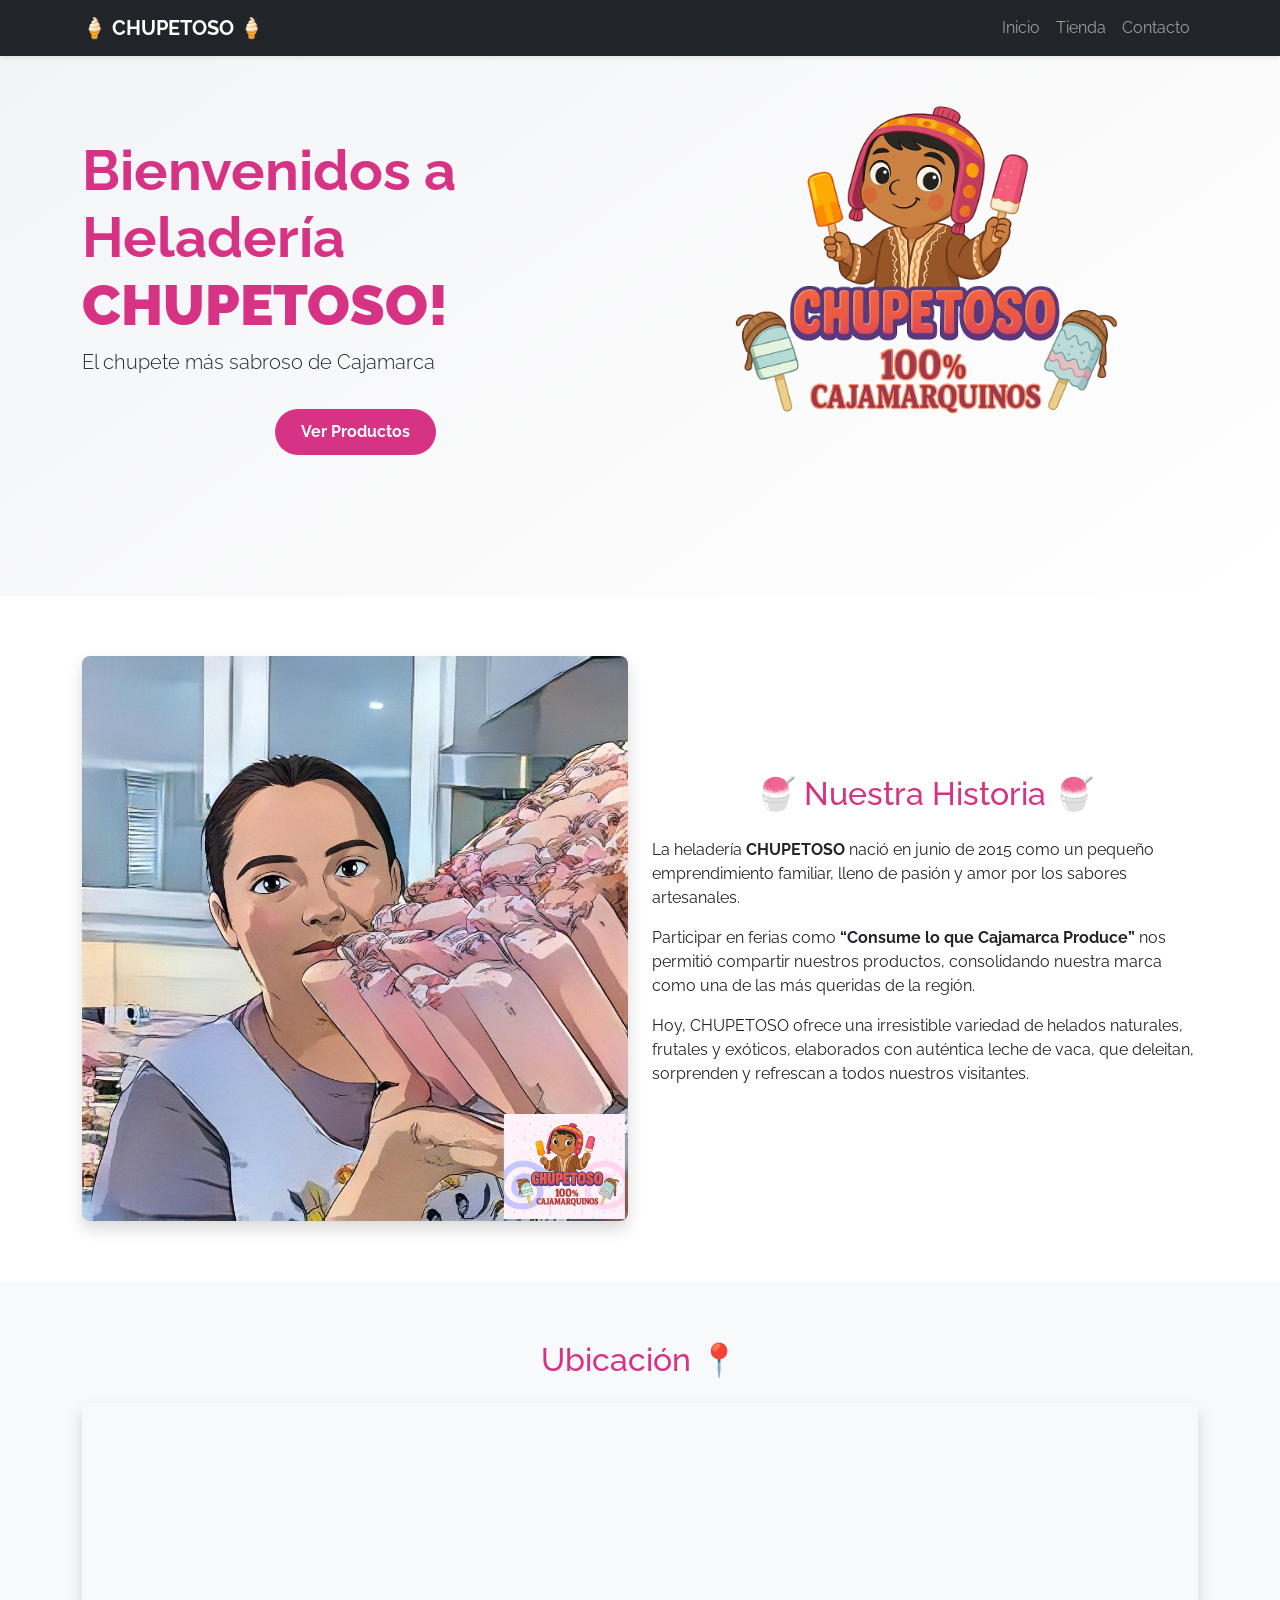
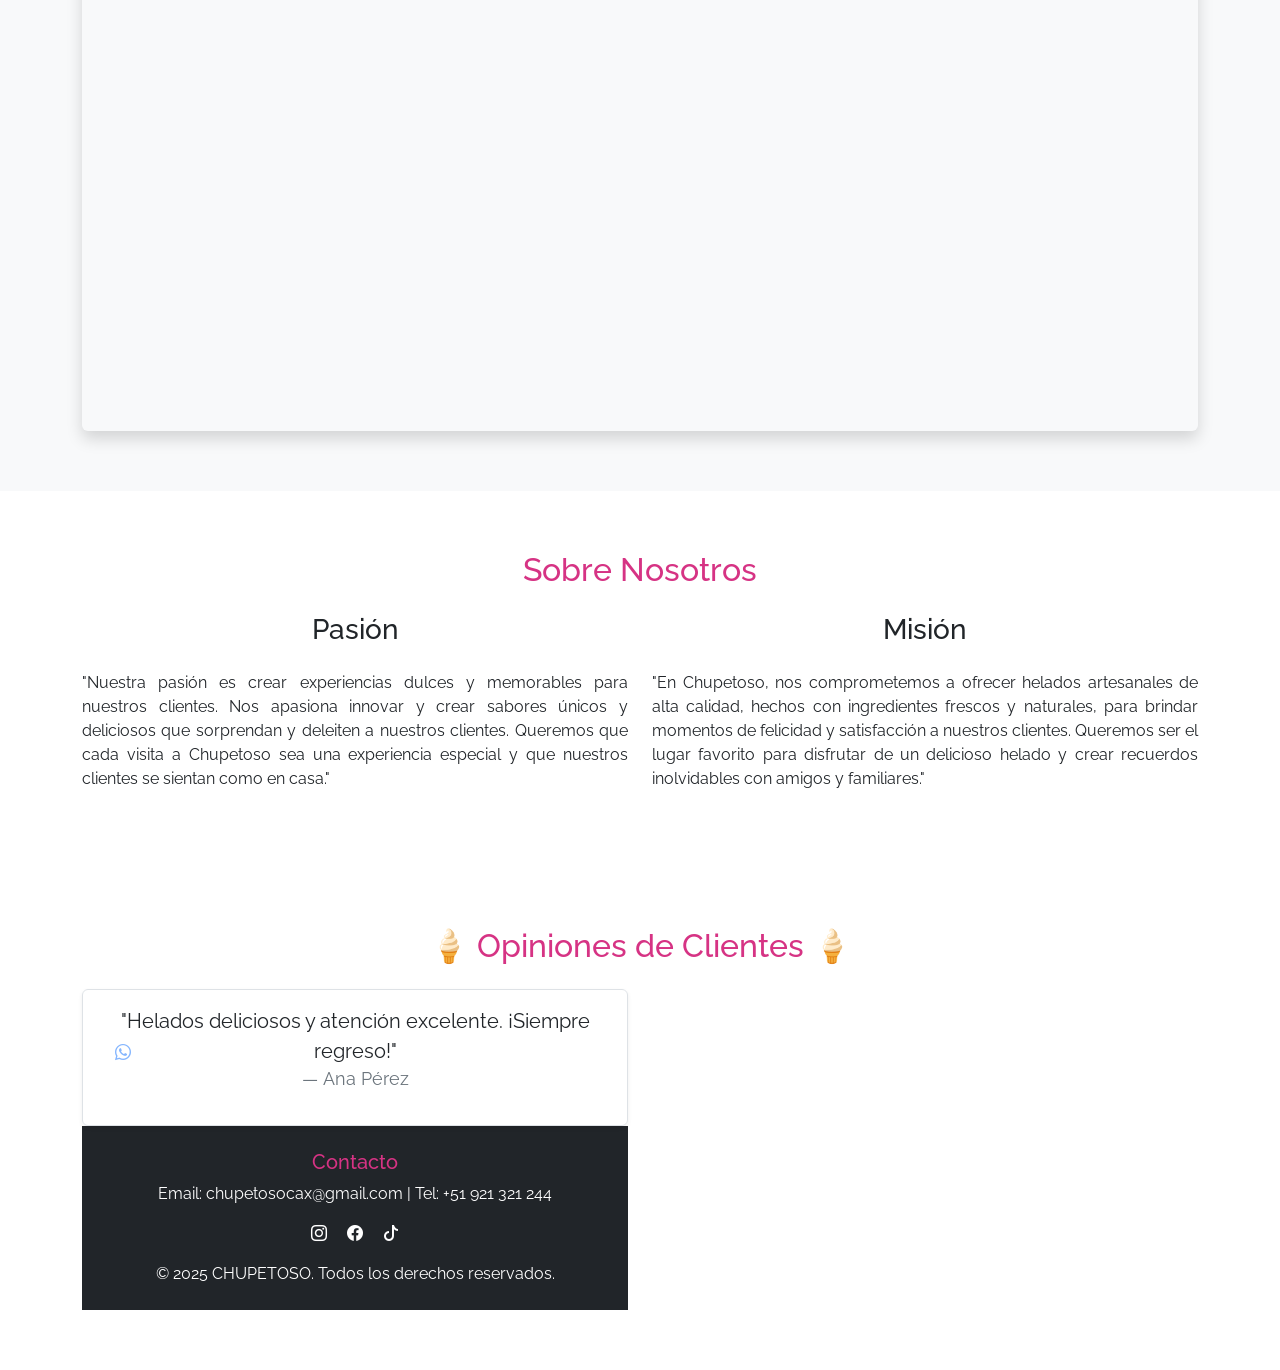
==== index.html @ 6836f51b "Update index.html" ====
<!DOCTYPE html>
<html lang="es">
<head>
  <meta charset="UTF-8" />
  <meta name="viewport" content="width=device-width, initial-scale=1" />
  
  <title>Heladería Chupetoso | Helados artesanales en Cajamarca</title>
  <meta name="description" content="Disfruta de los mejores helados artesanales de Cajamarca. Sabores únicos y naturales en Heladería Chupetoso.">

  <!-- Open Graph para compartir en redes -->
  <meta property="og:title" content="Heladería Chupetoso | Helados artesanales en Cajamarca" />
  <meta property="og:description" content="Disfruta de los mejores helados artesanales de Cajamarca. Sabores únicos y naturales en Heladería Chupetoso." />
  <meta property="og:image" content="https://heladeriachupetoso.com/img/favicon.png" />
  <meta property="og:url" content="https://heladeriachupetoso.com/" />
  <meta property="og:type" content="website" />

  <link rel="icon" href="img/favicon.png" type="image/png" />
  <!-- Fonts y estilos -->
  <link rel="preconnect" href="https://fonts.googleapis.com" />
  <link rel="preconnect" href="https://fonts.gstatic.com" crossorigin />
  <link href="https://fonts.googleapis.com/css2?family=Raleway:wght@400;700&display=swap" rel="stylesheet" />
  <link rel="stylesheet" href="https://cdn.jsdelivr.net/npm/bootstrap@5.3.3/dist/css/bootstrap.min.css" />
  <link rel="stylesheet" href="https://cdn.jsdelivr.net/npm/bootstrap-icons@1.10.5/font/bootstrap-icons.css" />
  <link rel="stylesheet" href="css/styles.css" />
  <link rel="stylesheet" href="https://unpkg.com/aos@2.3.1/dist/aos.css" />
  
  <!-- Scripts para marketing y analítica -->
  <script src="https://cdn.brevo.com/js/sdk-loader.js" async></script>
  <script>
    window.Brevo = window.Brevo || [];
    Brevo.push([
      "init",
      { client_key: "7cr09k88xyyywys79yg7jku2" }
    ]);
  </script>
  <script async src="https://www.googletagmanager.com/gtag/js?id=G-E6YY6R0VBW"></script>
  <script>
    window.dataLayer = window.dataLayer || [];
    function gtag() { dataLayer.push(arguments); }
    gtag('js', new Date());
    gtag('config', 'G-E6YY6R0VBW');
  </script>
</head>

<body>
  <!-- Navbar -->
  <nav class="navbar navbar-expand-lg navbar-dark bg-dark fixed-top shadow-sm">
    <div class="container">
      <a class="navbar-brand fw-bold" href="index.html">🍦 CHUPETOSO 🍦</a>
      <button class="navbar-toggler" data-bs-toggle="collapse" data-bs-target="#menu">
        <span class="navbar-toggler-icon"></span>
      </button>
      <div class="collapse navbar-collapse" id="menu">
        <ul class="navbar-nav ms-auto">
          <li class="nav-item"><a class="nav-link" href="index.html">Inicio</a></li>
          <li class="nav-item"><a class="nav-link" href="tienda.html">Tienda</a></li>
          <li class="nav-item"><a class="nav-link" href="contacto.html">Contacto</a></li>
        </ul>
      </div>
    </div>
  </nav>

  <!-- Hero Section -->
  <section class="hero-section text-center mt-5 pt-5" aria-label="Sección de bienvenida">
    <div class="container" data-aos="fade-up">
      <div class="row align-items-center">
        <div class="col-md-6 text-center text-md-start">
          <h1 class="display-4 fw-bold">Bienvenidos a Heladería <strong>CHUPETOSO!</strong></h1>
          <p class="lead">El chupete más sabroso de Cajamarca</p>
          <div class="d-flex justify-content-center">
            <a href="tienda.html" class="btn btn-cta mt-3">Ver Productos</a>
          </div>
        </div>
        <div class="col-md-6 text-center">
          <img src="img/favicon.png" width="400" height="400" alt="Helado Chupetoso, sabor artesanal" class="img-fluid" data-aos="zoom-in" />
        </div>
      </div>
    </div>
  </section>

  <!-- Historia -->
  <section class="bg-white" id="historia" data-aos="fade-up" aria-label="Nuestra historia">
    <div class="container">
      <div class="row align-items-center">
        <div class="col-lg-6 mb-4 mb-lg-0">
          <img src="img/Seño.png" alt="Fundadores de Heladería Chupetoso" class="img-fluid rounded-3 shadow" />
        </div>
        <div class="col-lg-6">
          <h2 class="text-center mb-4">🍧 Nuestra Historia 🍧</h2>
          <p>La heladería <strong>CHUPETOSO</strong> nació en junio de 2015 como un pequeño emprendimiento familiar, lleno de pasión y amor por los sabores artesanales.</p>
          <p>Participar en ferias como <strong>“Consume lo que Cajamarca Produce”</strong> nos permitió compartir nuestros productos, consolidando nuestra marca como una de las más queridas de la región.</p>
          <p>Hoy, CHUPETOSO ofrece una irresistible variedad de helados naturales, frutales y exóticos, elaborados con auténtica leche de vaca, que deleitan, sorprenden y refrescan a todos nuestros visitantes.</p>
        </div>
      </div>
    </div>
  </section>

  <!-- Ubicación -->
  <section id="ubicacion" class="bg-light" data-aos="fade-up" aria-label="Ubicación de la heladería">
    <div class="container">
      <h2 class="text-center mb-4">Ubicación 📍</h2>
      <div class="ratio ratio-16x9 mt-4 rounded shadow">
        <iframe
          src="https://www.google.com/maps/embed?pb=!1m18!1m12!1m3!1d3976.312140462405!2d-78.5165343!3d-7.1546186!2m3!1f0!2f0!3f0!3m2!1i1024!2i768!4f13.1!3m3!1m2!1s0x91b25afa3c15de83%3A0x6c79e97d710bada3!2sSan%20Salvador%20219%2C%20Cajamarca%2006002%2C%20Per%C3%BA!5e0!3m2!1ses-419!2spe!4v1684645000000!5m2!1ses-419!2spe"
          allowfullscreen
          loading="lazy"
          referrerpolicy="no-referrer-when-downgrade"
          title="Ubicación de CHUPETOSO"
        ></iframe>
      </div>
    </div>
  </section>

  <!-- Nosotros (Pasión y Misión) -->
  <section id="nosotros" data-aos="fade-up" aria-label="Información sobre pasión y misión de la heladería">
    <div class="container">
      <h2 class="text-center mb-4">Sobre Nosotros</h2>
      <div class="row">
        <div class="col-md-6">
          <h3 class="text-center mb-4">Pasión</h3>
          <p style="text-align: justify;">
            "Nuestra pasión es crear experiencias dulces y memorables para nuestros clientes. Nos apasiona innovar y crear sabores únicos y deliciosos que sorprendan y deleiten a nuestros clientes. Queremos que cada visita a Chupetoso sea una experiencia especial y que nuestros clientes se sientan como en casa."
          </p>
        </div>
        <div class="col-md-6">
          <h3 class="text-center mb-4">Misión</h3>
          <p style="text-align: justify;">
            "En Chupetoso, nos comprometemos a ofrecer helados artesanales de alta calidad, hechos con ingredientes frescos y naturales, para brindar momentos de felicidad y satisfacción a nuestros clientes. Queremos ser el lugar favorito para disfrutar de un delicioso helado y crear recuerdos inolvidables con amigos y familiares."
          </p>
        </div>
      </div>
    </div>
  </section>

  <!-- Opiniones -->
  <section id="opiniones" data-aos="fade-up" aria-label="Opiniones de clientes">
    <div class="container">
      <h2 class="text-center mb-4">🍦 Opiniones de Clientes 🍦</h2>
      <div class="row align-items-center">
        <div class="col-md-6 mb-4 mb-md-0">
          <div id="carouselOpiniones" class="carousel slide h-100" data-bs-ride="carousel">
            <div
              class="carousel-inner text-center p-3 border rounded shadow-sm h-100 d-flex flex-column justify-content-center"
            >
              <div class="carousel-item active">
                <blockquote class="blockquote">
                  <p>"Helados deliciosos y atención excelente. ¡Siempre regreso!"</p>
                  <footer class="blockquote-footer">Ana Pérez</footer>
                </blockquote>
              </div>
              <div class="carousel-item">
                <blockquote class="blockquote">
                  <p>"Me encanta probar sus nuevos sabores en cada feria."</p>
                  <footer class="blockquote-footer">Luis G.</footer>
                </blockquote>
              </div>
            </div>
            <button class="carousel-control-prev" type="button" data-bs-target="#carouselOpiniones" data-bs-slide="prev">
              <span class="carousel-control-prev-icon" aria-hidden="true

<!-- WhatsApp Floating Icon -->
<div class="whatsapp-float">
  <a href="https://wa.me/51921321244" target="_blank" aria-label="WhatsApp">
    <i class="bi bi-whatsapp"></i>
  </a>
</div>

<!-- Footer -->
<footer class="bg-dark text-white text-center py-4" id="contacto">
  <h5>Contacto</h5>
  <p>Email: chupetosocax@gmail.com | Tel: +51 921 321 244</p>
  <div class="social-icons">
    <a href="https://www.instagram.com/chupetoso_cax/" class="text-white me-3"><i class="bi bi-instagram"></i></a>
    <a href="https://www.facebook.com/profile.php?id=100054227361162" class="text-white me-3"><i class="bi bi-facebook"></i></a>
    <a href="https://www.tiktok.com/@chupetoso_cax" class="text-white"><i class="bi bi-tiktok"></i></a>
  </div>
  <p class="mt-3 mb-0">&copy; 2025 CHUPETOSO. Todos los derechos reservados.</p>
</footer>

 <!-- Scripts --> 
<script 
src="https://cdn.jsdelivr.net/npm/bootstrap@5.3.3/dist/js/bootstrap.bundle.min.js"></script> 
<script src="https://unpkg.com/aos@2.3.1/dist/aos.js"></script> 
<script> 
  AOS.init({ 
    duration: 1000, 
    once: true 
  }); 
</script> 
<script src="script.js"></script>
</body>
</html>
---- css/styles.css ----
body {
      font-family: 'Raleway', sans-serif;
      scroll-behavior: smooth;
    }
    h1, h2, h5 {
      color: #d63384;
    }
    .hero-section {
      background: linear-gradient(145deg, #f3f4f6, #ffffff);
      padding: 100px 0;
    }
    .btn-cta {
      background-color: #d63384;
      color: white;
      border-radius: 25px;
      padding: 10px 25px;
      font-weight: bold;
    }
    .btn-cta:hover {
      background-color: #b52a6c;
      color: #fff;
    }
    .divider {
      height: 4px;
      background: #d63384;
      width: 80px;
      margin: 20px auto;
      border-radius: 2px;
    }
    .carousel-inner img {
      transition: transform 0.5s ease-in-out;
    }
    .carousel-inner img:hover {
      transform: scale(1.05);
    }
    section {
      padding-top: 60px;
      padding-bottom: 60px;
    }
    .whatsapp-float {
      position: fixed;
      bottom: 20px;
      right: 20px;
      z-index: 1000;
    }
    .whatsapp-float a {
      display: flex;
      align-items: center;
      justify-content: center;
      width: 60px;
      height: 60px;
      background-color: #25d366;
      color: #fff;
      border-radius: 50%;
      font-size: 28px;
      box-shadow: 0 4px 6px rgba(0, 0, 0, 0.2);
      transition: transform 0.3s ease-in-out;
    }
    .whatsapp-float a:hover {
      transform: scale(1.1);
      text-decoration: none;
      color: #fff;
    }
#mensaje-exito,
#mensaje-error {
  opacity: 0;
  transition: opacity 0.5s ease-in-out;
}

#mensaje-exito.visible,
#mensaje-error.visible {
  opacity: 1;
}
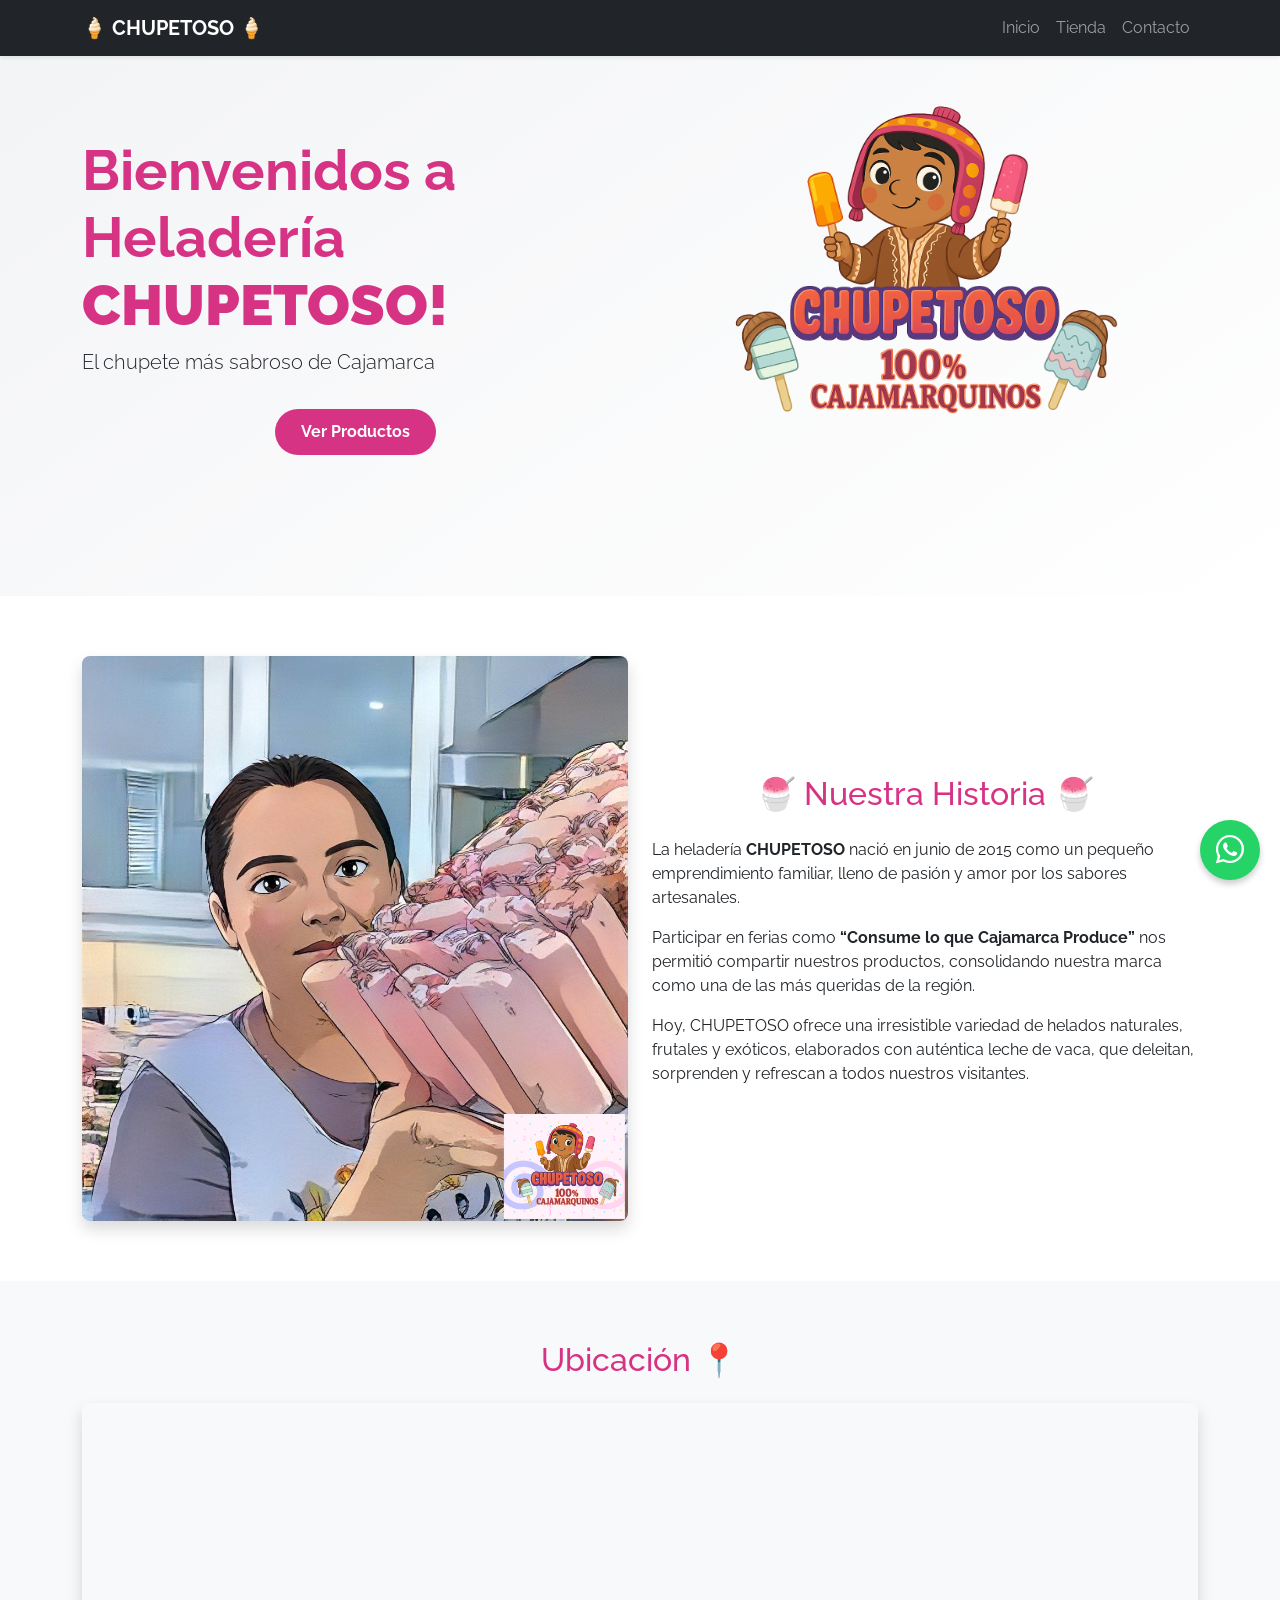
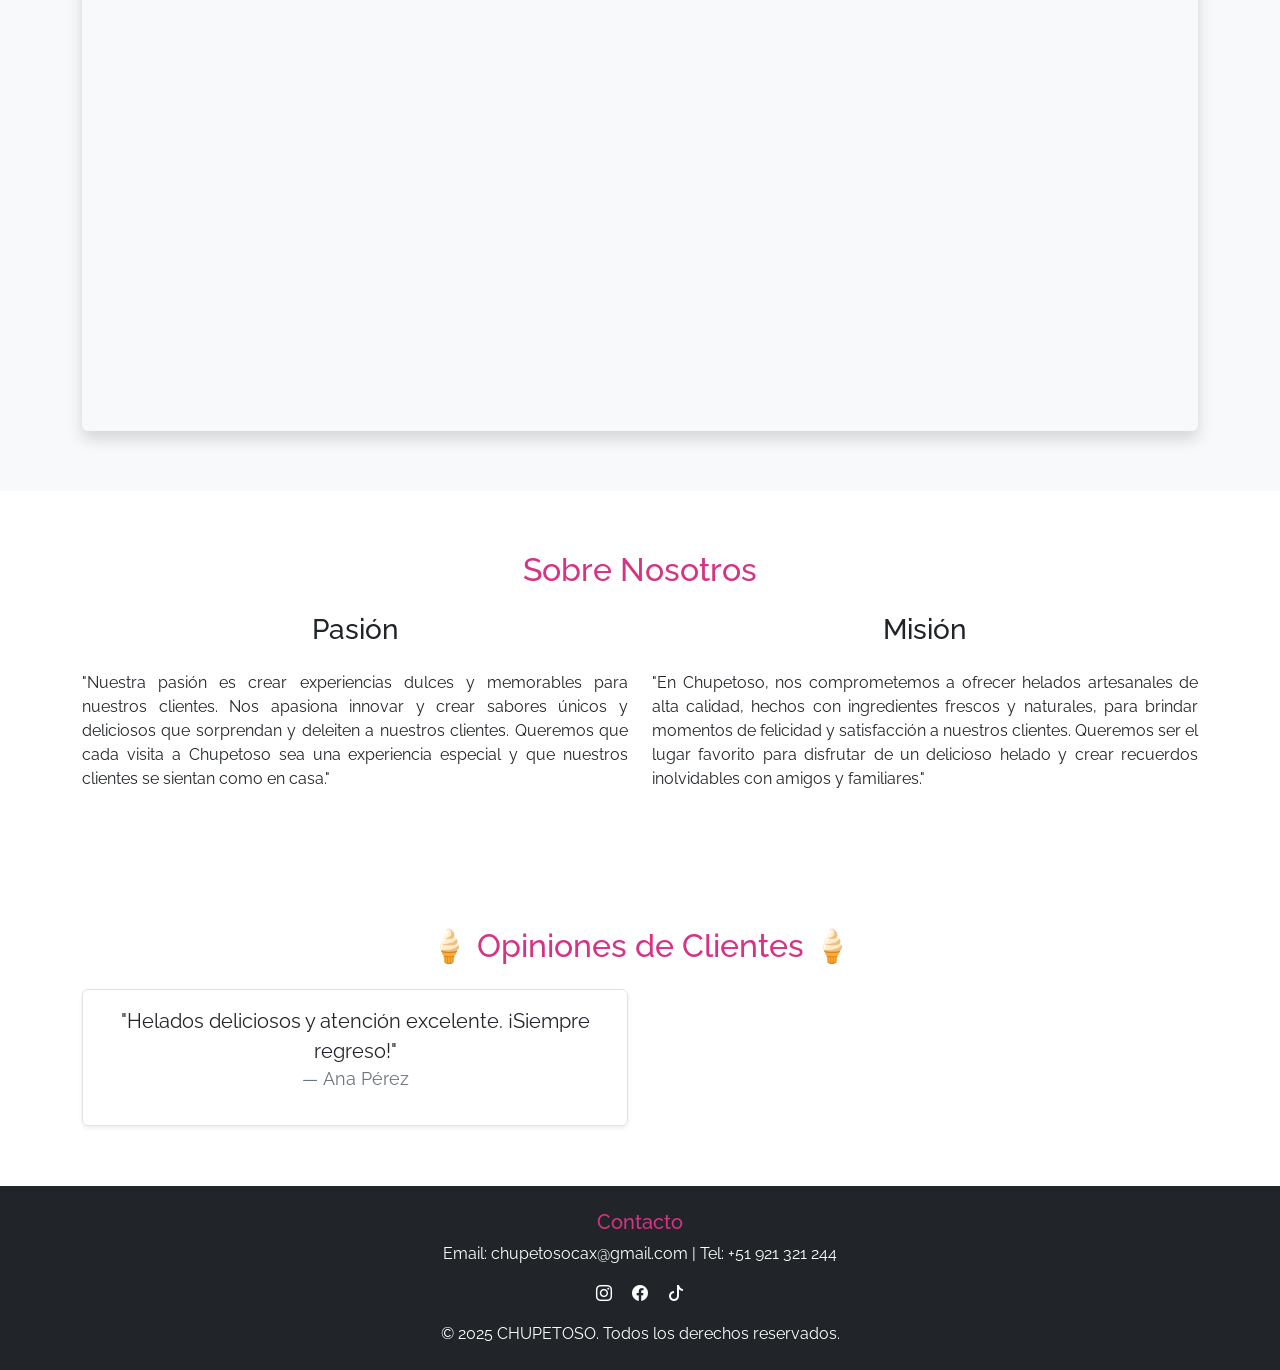
==== commit d32f5dc9: "Update index.html" ====
--- a/index.html
+++ b/index.html
@@ -139,9 +139,7 @@
       <div class="row align-items-center">
         <div class="col-md-6 mb-4 mb-md-0">
           <div id="carouselOpiniones" class="carousel slide h-100" data-bs-ride="carousel">
-            <div
-              class="carousel-inner text-center p-3 border rounded shadow-sm h-100 d-flex flex-column justify-content-center"
-            >
+            <div class="carousel-inner text-center p-3 border rounded shadow-sm h-100 d-flex flex-column justify-content-center">
               <div class="carousel-item active">
                 <blockquote class="blockquote">
                   <p>"Helados deliciosos y atención excelente. ¡Siempre regreso!"</p>
@@ -156,37 +154,47 @@
               </div>
             </div>
             <button class="carousel-control-prev" type="button" data-bs-target="#carouselOpiniones" data-bs-slide="prev">
-              <span class="carousel-control-prev-icon" aria-hidden="true
-
-<!-- WhatsApp Floating Icon -->
-<div class="whatsapp-float">
-  <a href="https://wa.me/51921321244" target="_blank" aria-label="WhatsApp">
-    <i class="bi bi-whatsapp"></i>
-  </a>
-</div>
-
-<!-- Footer -->
-<footer class="bg-dark text-white text-center py-4" id="contacto">
-  <h5>Contacto</h5>
-  <p>Email: chupetosocax@gmail.com | Tel: +51 921 321 244</p>
-  <div class="social-icons">
-    <a href="https://www.instagram.com/chupetoso_cax/" class="text-white me-3"><i class="bi bi-instagram"></i></a>
-    <a href="https://www.facebook.com/profile.php?id=100054227361162" class="text-white me-3"><i class="bi bi-facebook"></i></a>
-    <a href="https://www.tiktok.com/@chupetoso_cax" class="text-white"><i class="bi bi-tiktok"></i></a>
+              <span class="carousel-control-prev-icon" aria-hidden="true"></span>
+              <span class="visually-hidden">Anterior</span>
+            </button>
+            <button class="carousel-control-next" type="button" data-bs-target="#carouselOpiniones" data-bs-slide="next">
+              <span class="carousel-control-next-icon" aria-hidden="true"></span>
+              <span class="visually-hidden">Siguiente</span>
+            </button>
+          </div>
+        </div>
+      </div>
+    </div>
+  </section>
+
+  <!-- WhatsApp Floating Icon -->
+  <div class="whatsapp-float">
+    <a href="https://wa.me/51921321244" target="_blank" aria-label="WhatsApp">
+      <i class="bi bi-whatsapp"></i>
+    </a>
   </div>
-  <p class="mt-3 mb-0">&copy; 2025 CHUPETOSO. Todos los derechos reservados.</p>
-</footer>
-
- <!-- Scripts --> 
-<script 
-src="https://cdn.jsdelivr.net/npm/bootstrap@5.3.3/dist/js/bootstrap.bundle.min.js"></script> 
-<script src="https://unpkg.com/aos@2.3.1/dist/aos.js"></script> 
-<script> 
-  AOS.init({ 
-    duration: 1000, 
-    once: true 
-  }); 
-</script> 
-<script src="script.js"></script>
+
+  <!-- Footer -->
+  <footer class="bg-dark text-white text-center py-4" id="contacto">
+    <h5>Contacto</h5>
+    <p>Email: chupetosocax@gmail.com | Tel: +51 921 321 244</p>
+    <div class="social-icons">
+      <a href="https://www.instagram.com/chupetoso_cax/" class="text-white me-3"><i class="bi bi-instagram"></i></a>
+      <a href="https://www.facebook.com/profile.php?id=100054227361162" class="text-white me-3"><i class="bi bi-facebook"></i></a>
+      <a href="https://www.tiktok.com/@chupetoso_cax" class="text-white"><i class="bi bi-tiktok"></i></a>
+    </div>
+    <p class="mt-3 mb-0">&copy; 2025 CHUPETOSO. Todos los derechos reservados.</p>
+  </footer>
+
+  <!-- Scripts -->
+  <script src="https://cdn.jsdelivr.net/npm/bootstrap@5.3.3/dist/js/bootstrap.bundle.min.js"></script>
+  <script src="https://unpkg.com/aos@2.3.1/dist/aos.js"></script>
+  <script>
+    AOS.init({
+      duration: 1000,
+      once: true
+    });
+  </script>
+  <script src="script.js"></script>
 </body>
 </html>
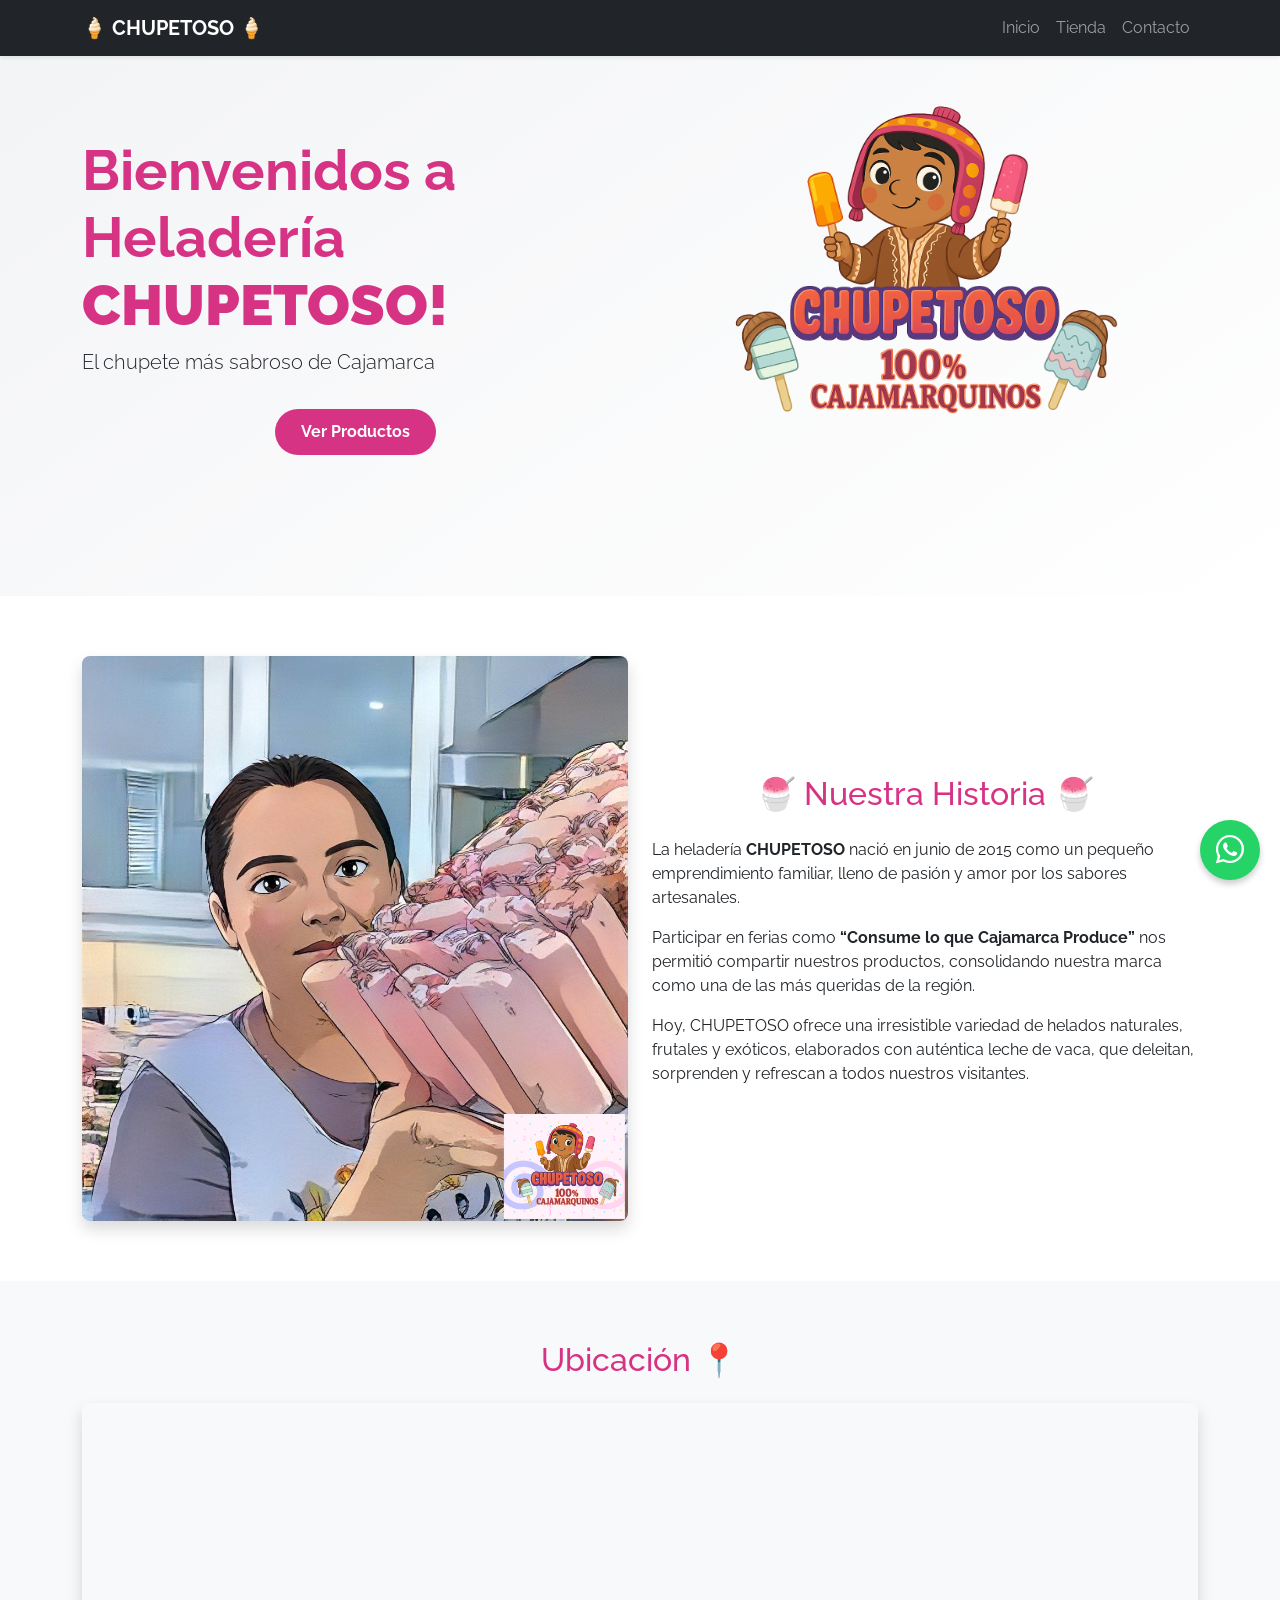
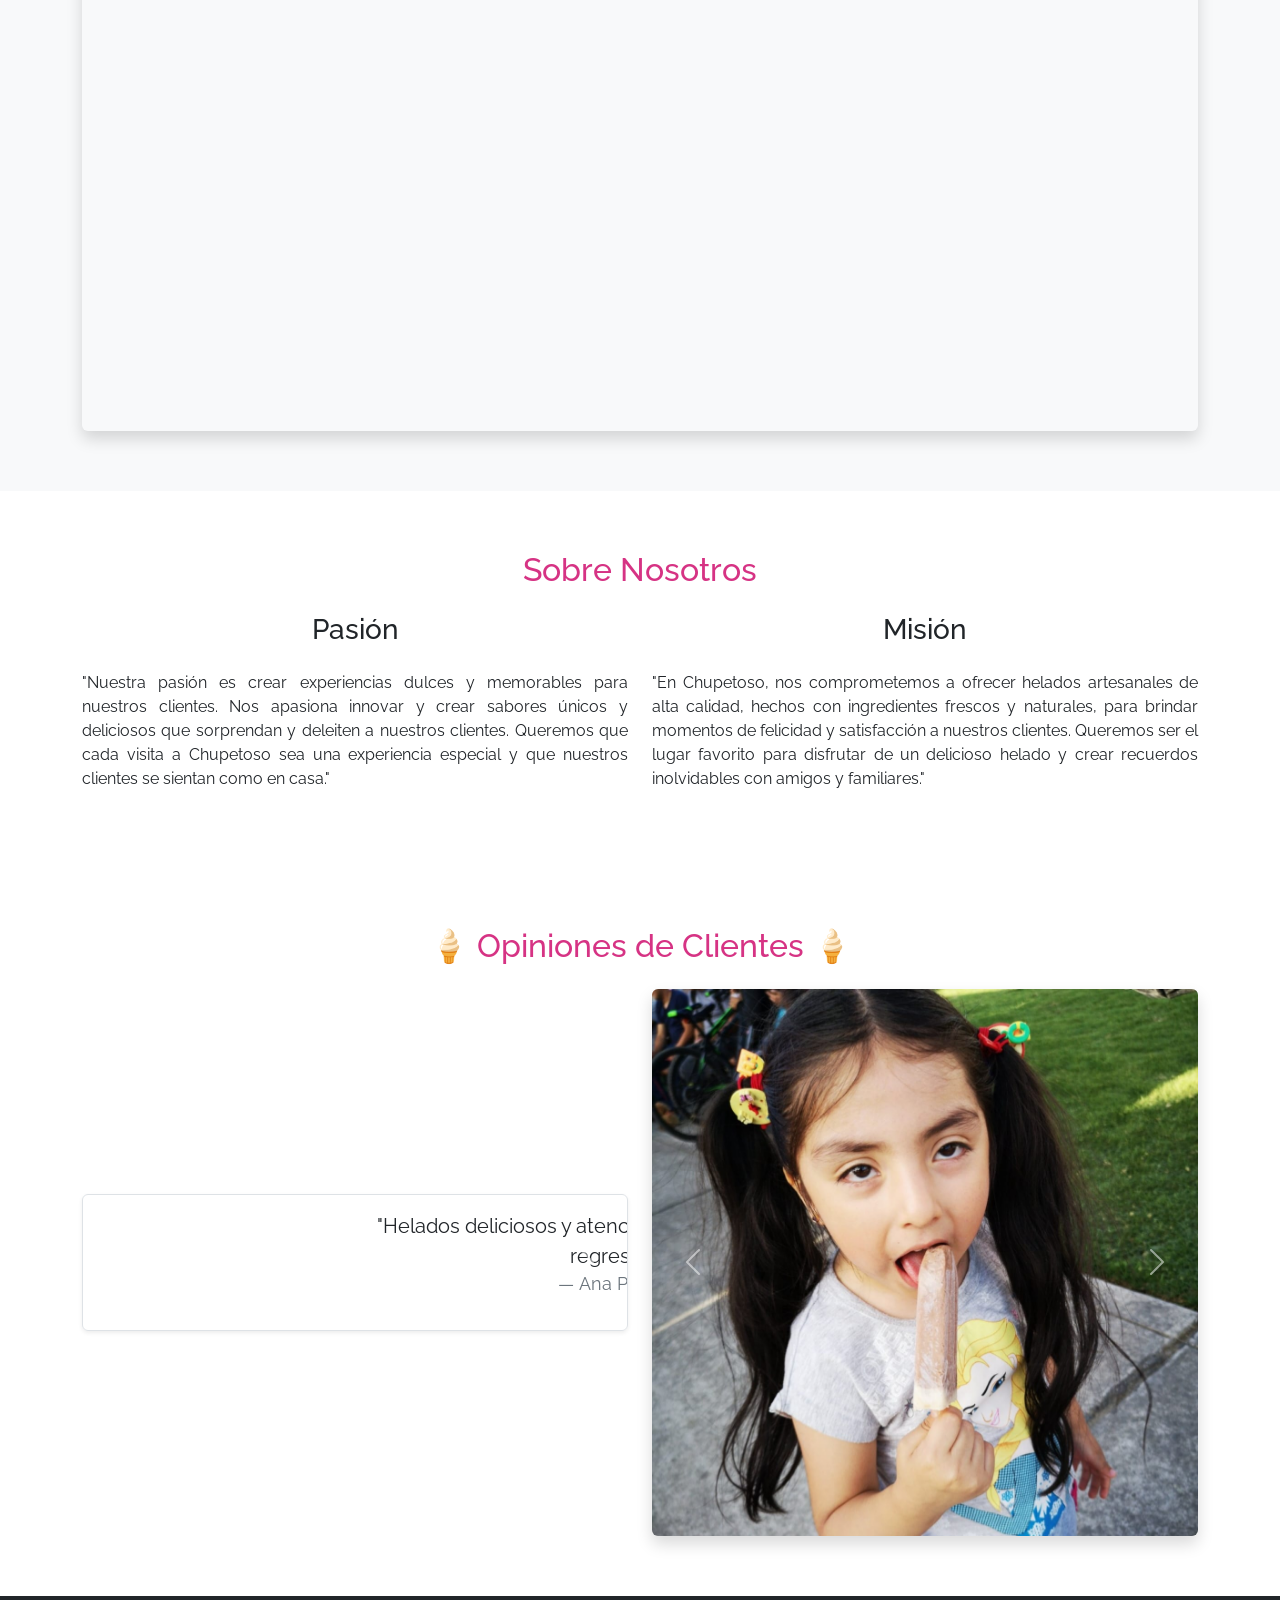
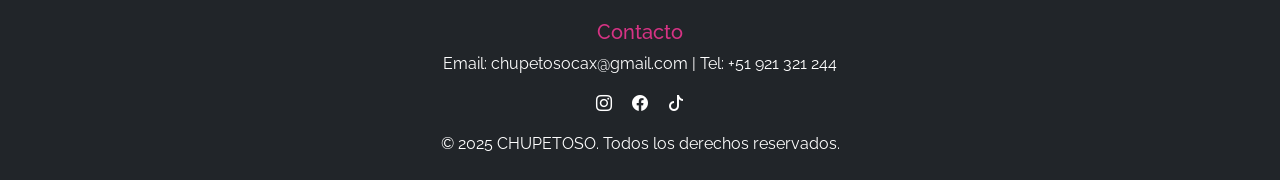
==== commit 5efd9421: "Update index.html" ====
--- a/index.html
+++ b/index.html
@@ -136,34 +136,62 @@
   <section id="opiniones" data-aos="fade-up" aria-label="Opiniones de clientes">
     <div class="container">
       <h2 class="text-center mb-4">🍦 Opiniones de Clientes 🍦</h2>
-      <div class="row align-items-center">
-        <div class="col-md-6 mb-4 mb-md-0">
-          <div id="carouselOpiniones" class="carousel slide h-100" data-bs-ride="carousel">
-            <div class="carousel-inner text-center p-3 border rounded shadow-sm h-100 d-flex flex-column justify-content-center">
-              <div class="carousel-item active">
-                <blockquote class="blockquote">
-                  <p>"Helados deliciosos y atención excelente. ¡Siempre regreso!"</p>
-                  <footer class="blockquote-footer">Ana Pérez</footer>
-                </blockquote>
-              </div>
-              <div class="carousel-item">
-                <blockquote class="blockquote">
-                  <p>"Me encanta probar sus nuevos sabores en cada feria."</p>
-                  <footer class="blockquote-footer">Luis G.</footer>
-                </blockquote>
-              </div>
-            </div>
-            <button class="carousel-control-prev" type="button" data-bs-target="#carouselOpiniones" data-bs-slide="prev">
-              <span class="carousel-control-prev-icon" aria-hidden="true"></span>
-              <span class="visually-hidden">Anterior</span>
-            </button>
-            <button class="carousel-control-next" type="button" data-bs-target="#carouselOpiniones" data-bs-slide="next">
-              <span class="carousel-control-next-icon" aria-hidden="true"></span>
-              <span class="visually-hidden">Siguiente</span>
-            </button>
-          </div>
-        </div>
-      </div>
+        <div class="row align-items-center"> 
+      <div class="col-md-6 mb-4 mb-md-0"> 
+        <div id="carouselOpiniones" class="carousel slide h-100" data-bs-ride="carousel"> 
+          <div class="carousel-inner text-center p-3 border rounded shadow-sm h-100 d-flex flex
+column justify-content-center"> 
+            <div class="carousel-item active"> 
+              <blockquote class="blockquote"> 
+                <p>"Helados deliciosos y atención excelente. ¡Siempre regreso!"</p> 
+                <footer class="blockquote-footer">Ana Pérez</footer> 
+              </blockquote> 
+            </div> 
+            <div class="carousel-item"> 
+              <blockquote class="blockquote"> 
+                <p>"Me encanta probar sus nuevos sabores en cada feria."</p> 
+                <footer class="blockquote-footer">Luis G.</footer> 
+              </blockquote> 
+            </div> 
+          </div> 
+          <button class="carousel-control-prev" type="button" data-bs
+target="#carouselOpiniones" data-bs-slide="prev"> 
+            <span class="carousel-control-prev-icon" aria-hidden="true"></span> 
+          </button> 
+          <button class="carousel-control-next" type="button" data-bs
+target="#carouselOpiniones" data-bs-slide="next"> 
+            <span class="carousel-control-next-icon" aria-hidden="true"></span> 
+          </button> 
+        </div> 
+      </div> 
+      <div class="col-md-6"> 
+        <div id="carouselImagenes" class="carousel slide rounded overflow-hidden shadow" data
+bs-ride="carousel"> 
+          <div class="carousel-inner"> 
+            <div class="carousel-item active"> 
+              <img src="img/Cliente1.jpeg" class="d-block w-100" alt="Cliente 1"> 
+            </div> 
+            <div class="carousel-item"> 
+              <img src="img/Cliente2.jpeg" class="d-block w-100" alt="Cliente 2"> 
+            </div> 
+            <div class="carousel-item"> 
+              <img src="img/Cliente3.jpeg" class="d-block w-100" alt="Cliente 3"> 
+            </div> 
+            <div class="carousel-item"> 
+              <img src="img/Cliente4.jpeg" class="d-block w-100" alt="Cliente 4"> 
+            </div> 
+          </div> 
+          <button class="carousel-control-prev" type="button" data-bs
+target="#carouselImagenes" data-bs-slide="prev"> 
+            <span class="carousel-control-prev-icon" aria-hidden="true"></span> 
+          </button> 
+          <button class="carousel-control-next" type="button" data-bs
+target="#carouselImagenes" data-bs-slide="next"> 
+            <span class="carousel-control-next-icon" aria-hidden="true"></span> 
+          </button> 
+        </div> 
+      </div> 
+    </div>
     </div>
   </section>
 
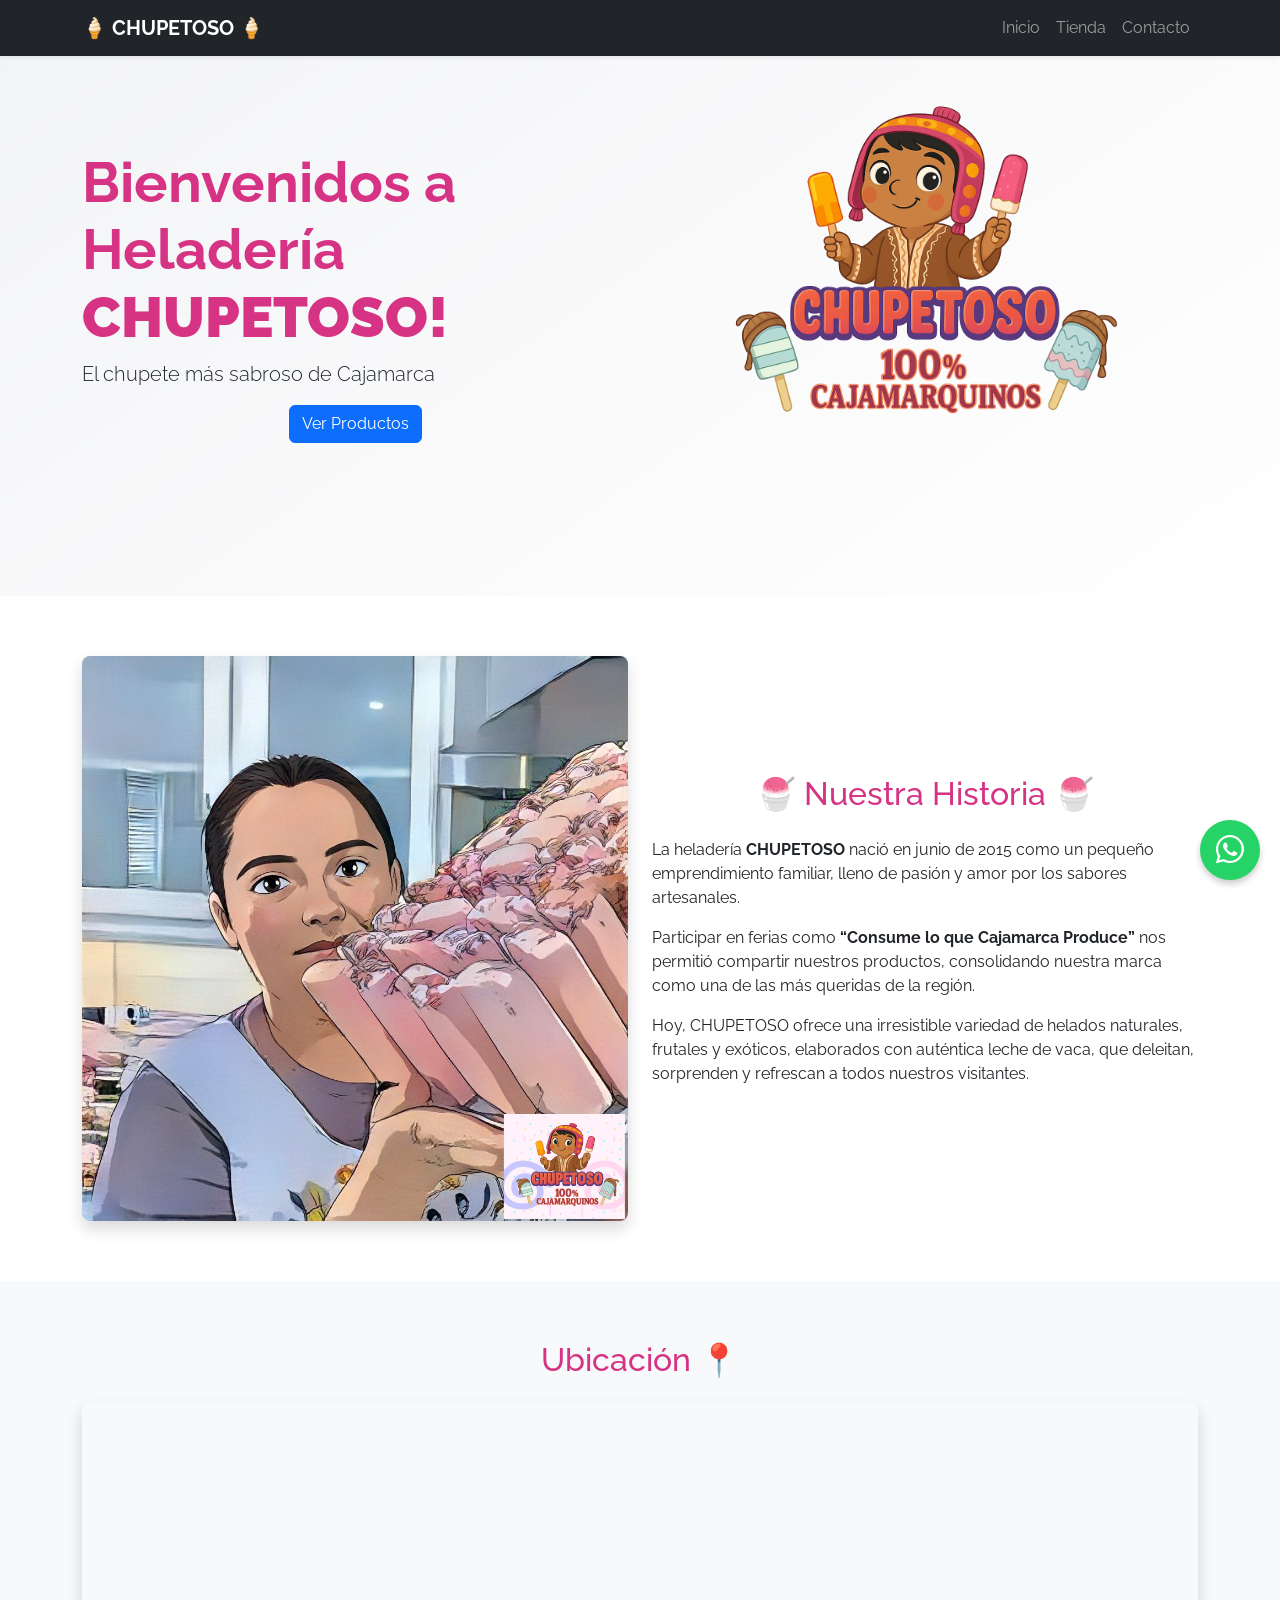
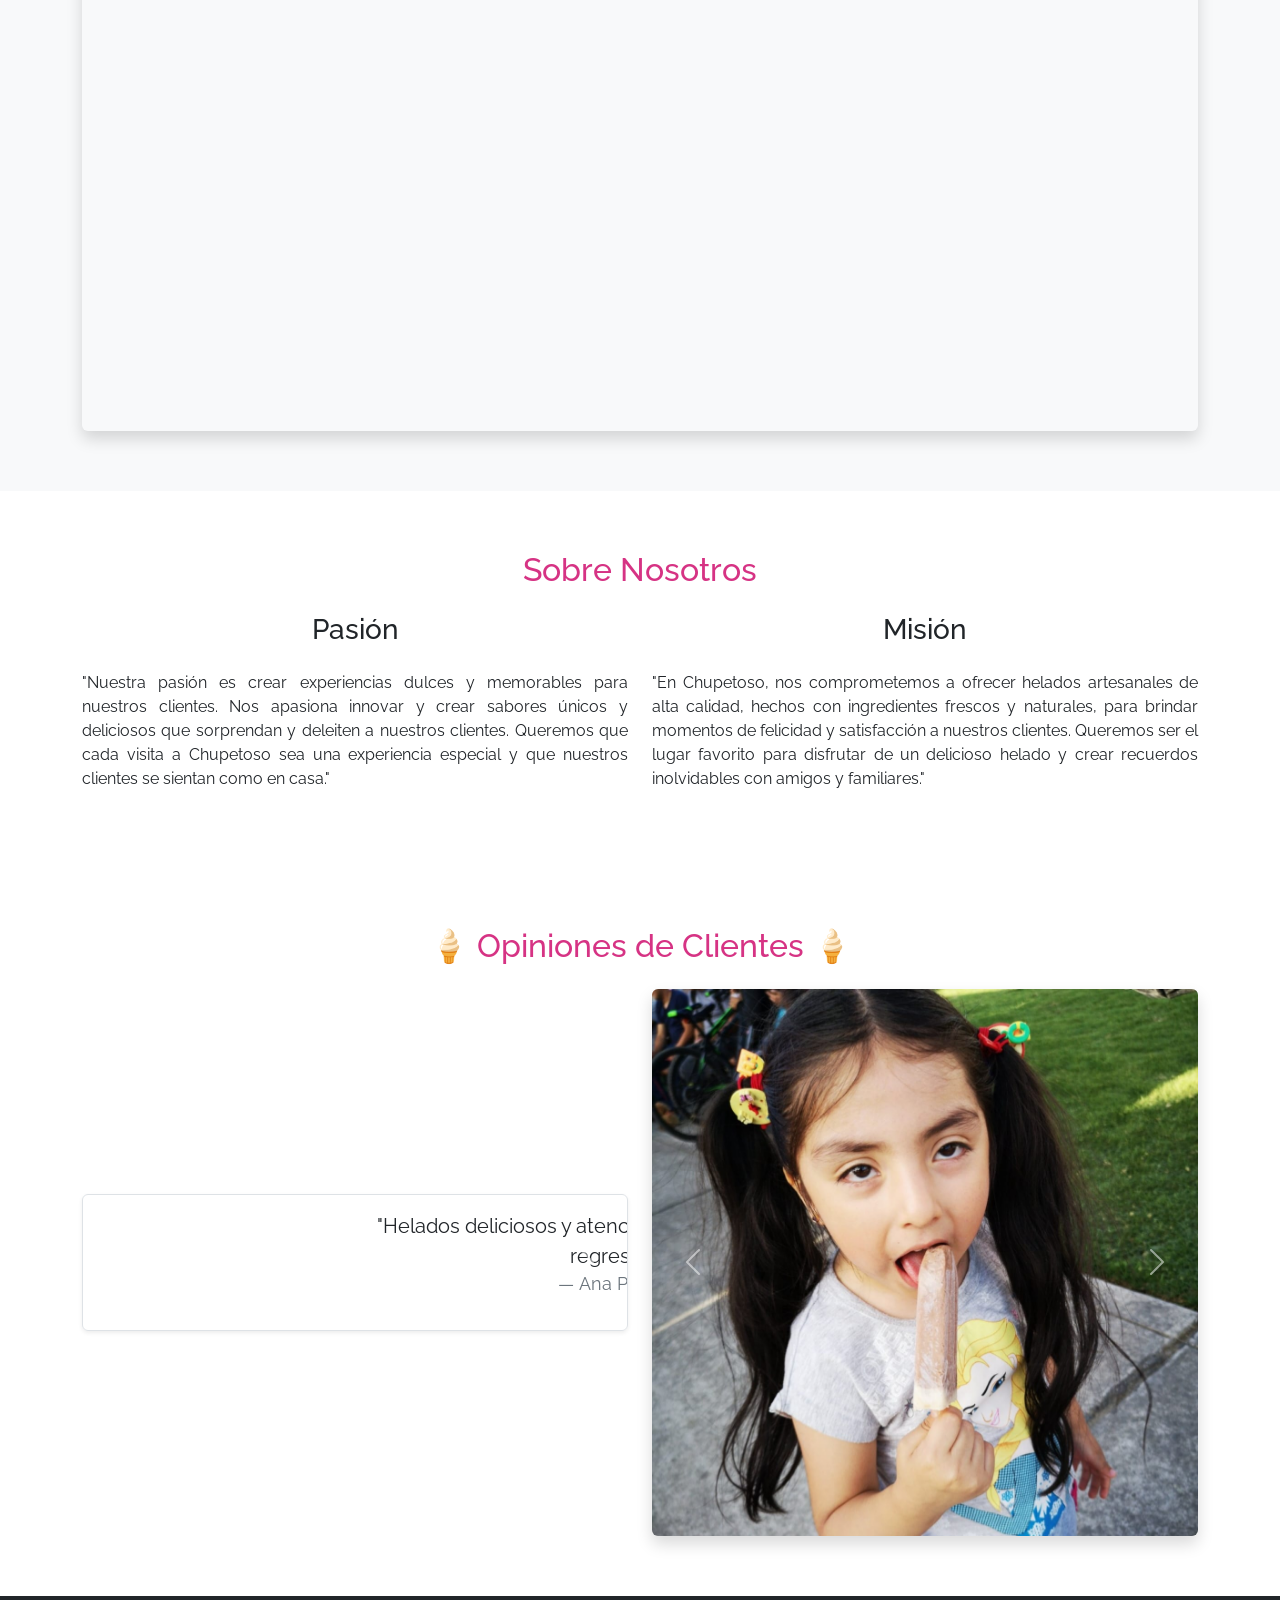
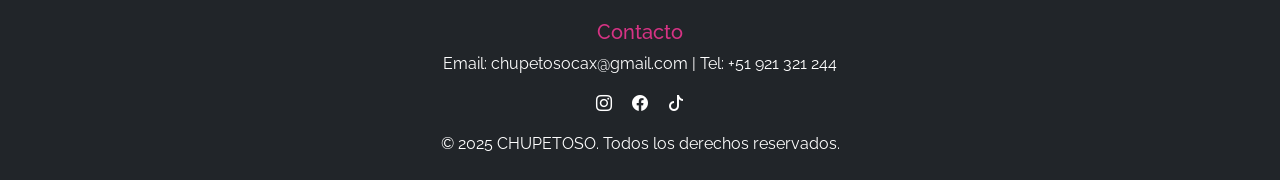
==== commit 4845b498: "Update index.html" ====
--- a/index.html
+++ b/index.html
@@ -15,7 +15,6 @@
   <meta property="og:type" content="website" />
 
   <link rel="icon" href="img/favicon.png" type="image/png" />
-  <!-- Fonts y estilos -->
   <link rel="preconnect" href="https://fonts.googleapis.com" />
   <link rel="preconnect" href="https://fonts.gstatic.com" crossorigin />
   <link href="https://fonts.googleapis.com/css2?family=Raleway:wght@400;700&display=swap" rel="stylesheet" />
@@ -24,7 +23,7 @@
   <link rel="stylesheet" href="css/styles.css" />
   <link rel="stylesheet" href="https://unpkg.com/aos@2.3.1/dist/aos.css" />
   
-  <!-- Scripts para marketing y analítica -->
+  <!-- Brevo -->
   <script src="https://cdn.brevo.com/js/sdk-loader.js" async></script>
   <script>
     window.Brevo = window.Brevo || [];
@@ -43,7 +42,7 @@
 </head>
 
 <body>
-  <!-- Navbar -->
+  <!-- Menu -->
   <nav class="navbar navbar-expand-lg navbar-dark bg-dark fixed-top shadow-sm">
     <div class="container">
       <a class="navbar-brand fw-bold" href="index.html">🍦 CHUPETOSO 🍦</a>
@@ -60,7 +59,7 @@
     </div>
   </nav>
 
-  <!-- Hero Section -->
+  <!-- Bienvenida -->
   <section class="hero-section text-center mt-5 pt-5" aria-label="Sección de bienvenida">
     <div class="container" data-aos="fade-up">
       <div class="row align-items-center">
@@ -68,7 +67,7 @@
           <h1 class="display-4 fw-bold">Bienvenidos a Heladería <strong>CHUPETOSO!</strong></h1>
           <p class="lead">El chupete más sabroso de Cajamarca</p>
           <div class="d-flex justify-content-center">
-            <a href="tienda.html" class="btn btn-cta mt-3">Ver Productos</a>
+            <a href="tienda.html" class="btn btn-primary">Ver Productos</a>
           </div>
         </div>
         <div class="col-md-6 text-center">
@@ -111,7 +110,7 @@
     </div>
   </section>
 
-  <!-- Nosotros (Pasión y Misión) -->
+  <!-- Nosotros -->
   <section id="nosotros" data-aos="fade-up" aria-label="Información sobre pasión y misión de la heladería">
     <div class="container">
       <h2 class="text-center mb-4">Sobre Nosotros</h2>
@@ -143,14 +142,20 @@
 column justify-content-center"> 
             <div class="carousel-item active"> 
               <blockquote class="blockquote"> 
-                <p>"Helados deliciosos y atención excelente. ¡Siempre regreso!"</p> 
+                <p class="text-center">"Helados deliciosos y atención excelente. ¡Siempre regreso!"</p> 
                 <footer class="blockquote-footer">Ana Pérez</footer> 
               </blockquote> 
             </div> 
             <div class="carousel-item"> 
               <blockquote class="blockquote"> 
-                <p>"Me encanta probar sus nuevos sabores en cada feria."</p> 
+                <p class="text-center">"Me encanta probar sus nuevos sabores en cada feria."</p> 
                 <footer class="blockquote-footer">Luis G.</footer> 
+              </blockquote> 
+            </div> 
+            <div class="carousel-item"> 
+              <blockquote class="blockquote"> 
+                <p class="text-center">"Cada sabor es una sorpresa, me llena de alegría"</p> 
+                <footer class="blockquote-footer">María Z.</footer> 
               </blockquote> 
             </div> 
           </div> 
@@ -195,7 +200,7 @@
     </div>
   </section>
 
-  <!-- WhatsApp Floating Icon -->
+  <!-- WhatsApp -->
   <div class="whatsapp-float">
     <a href="https://wa.me/51921321244" target="_blank" aria-label="WhatsApp">
       <i class="bi bi-whatsapp"></i>
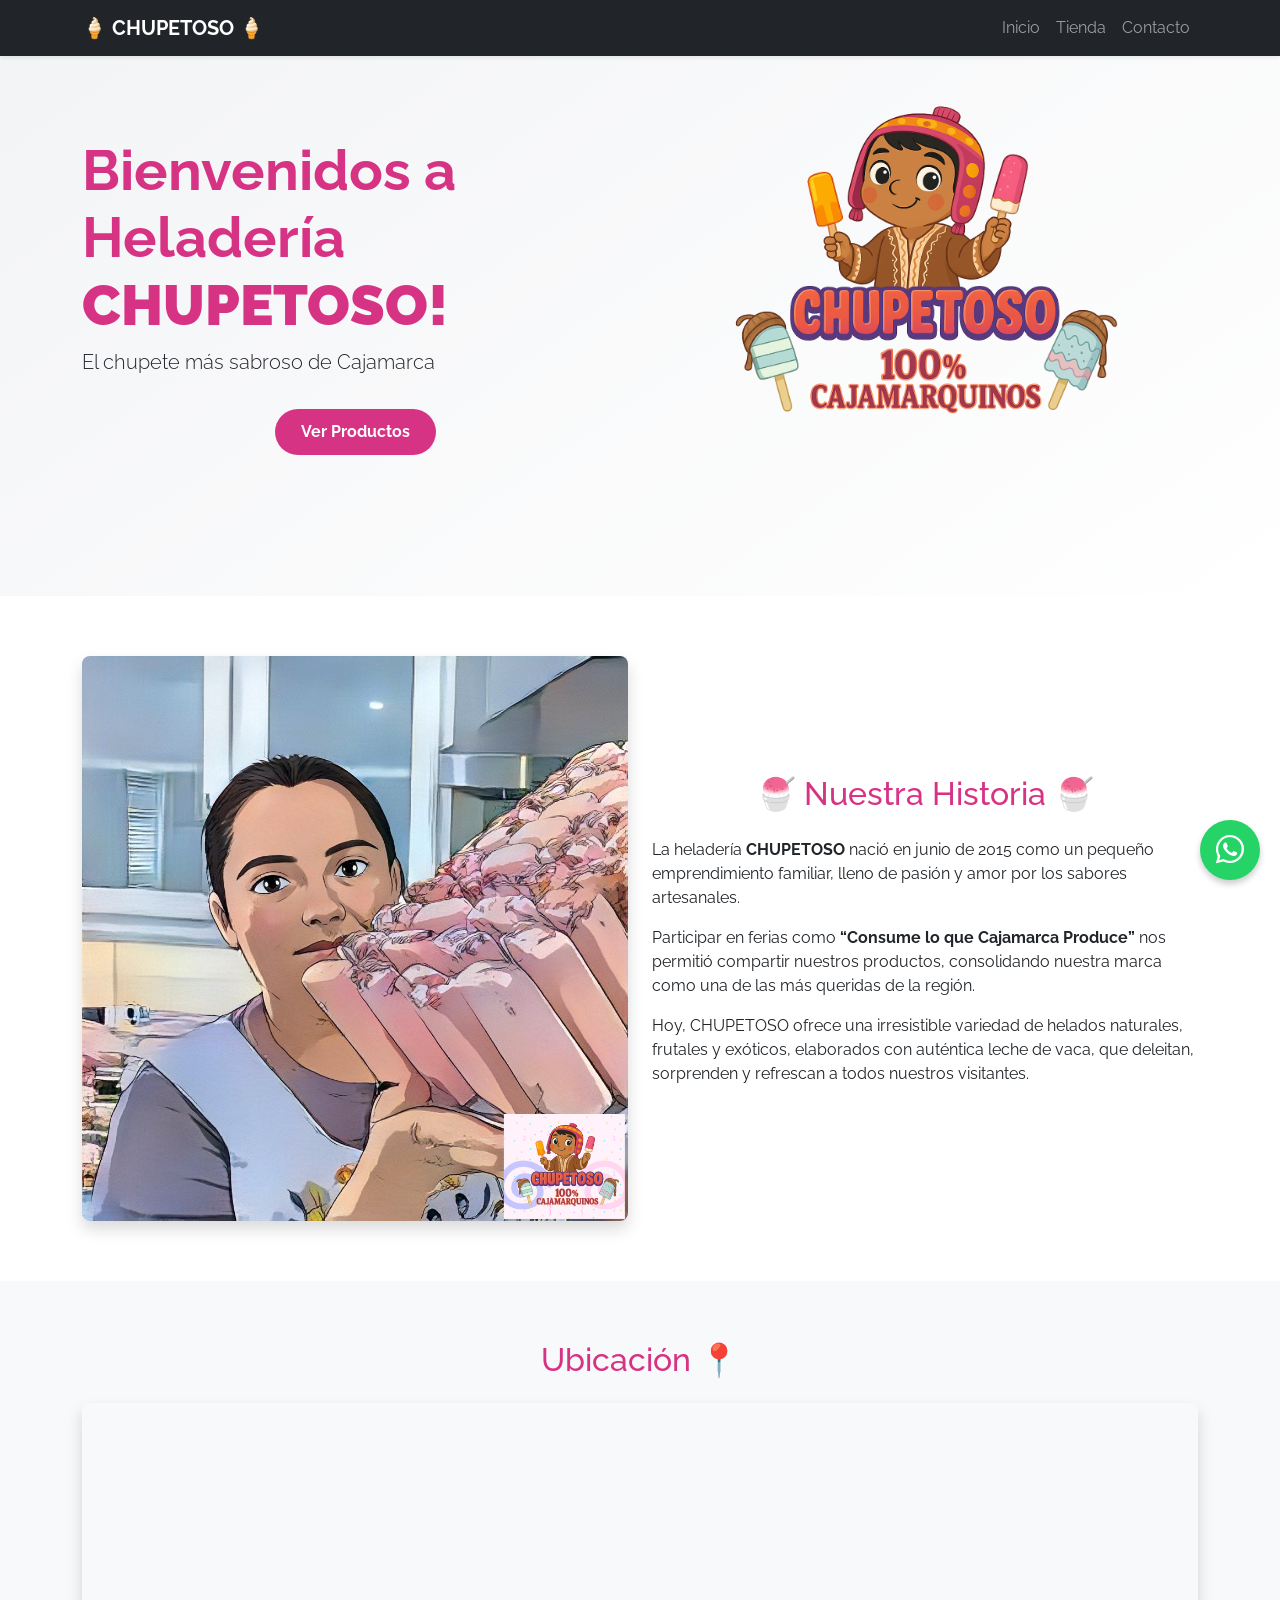
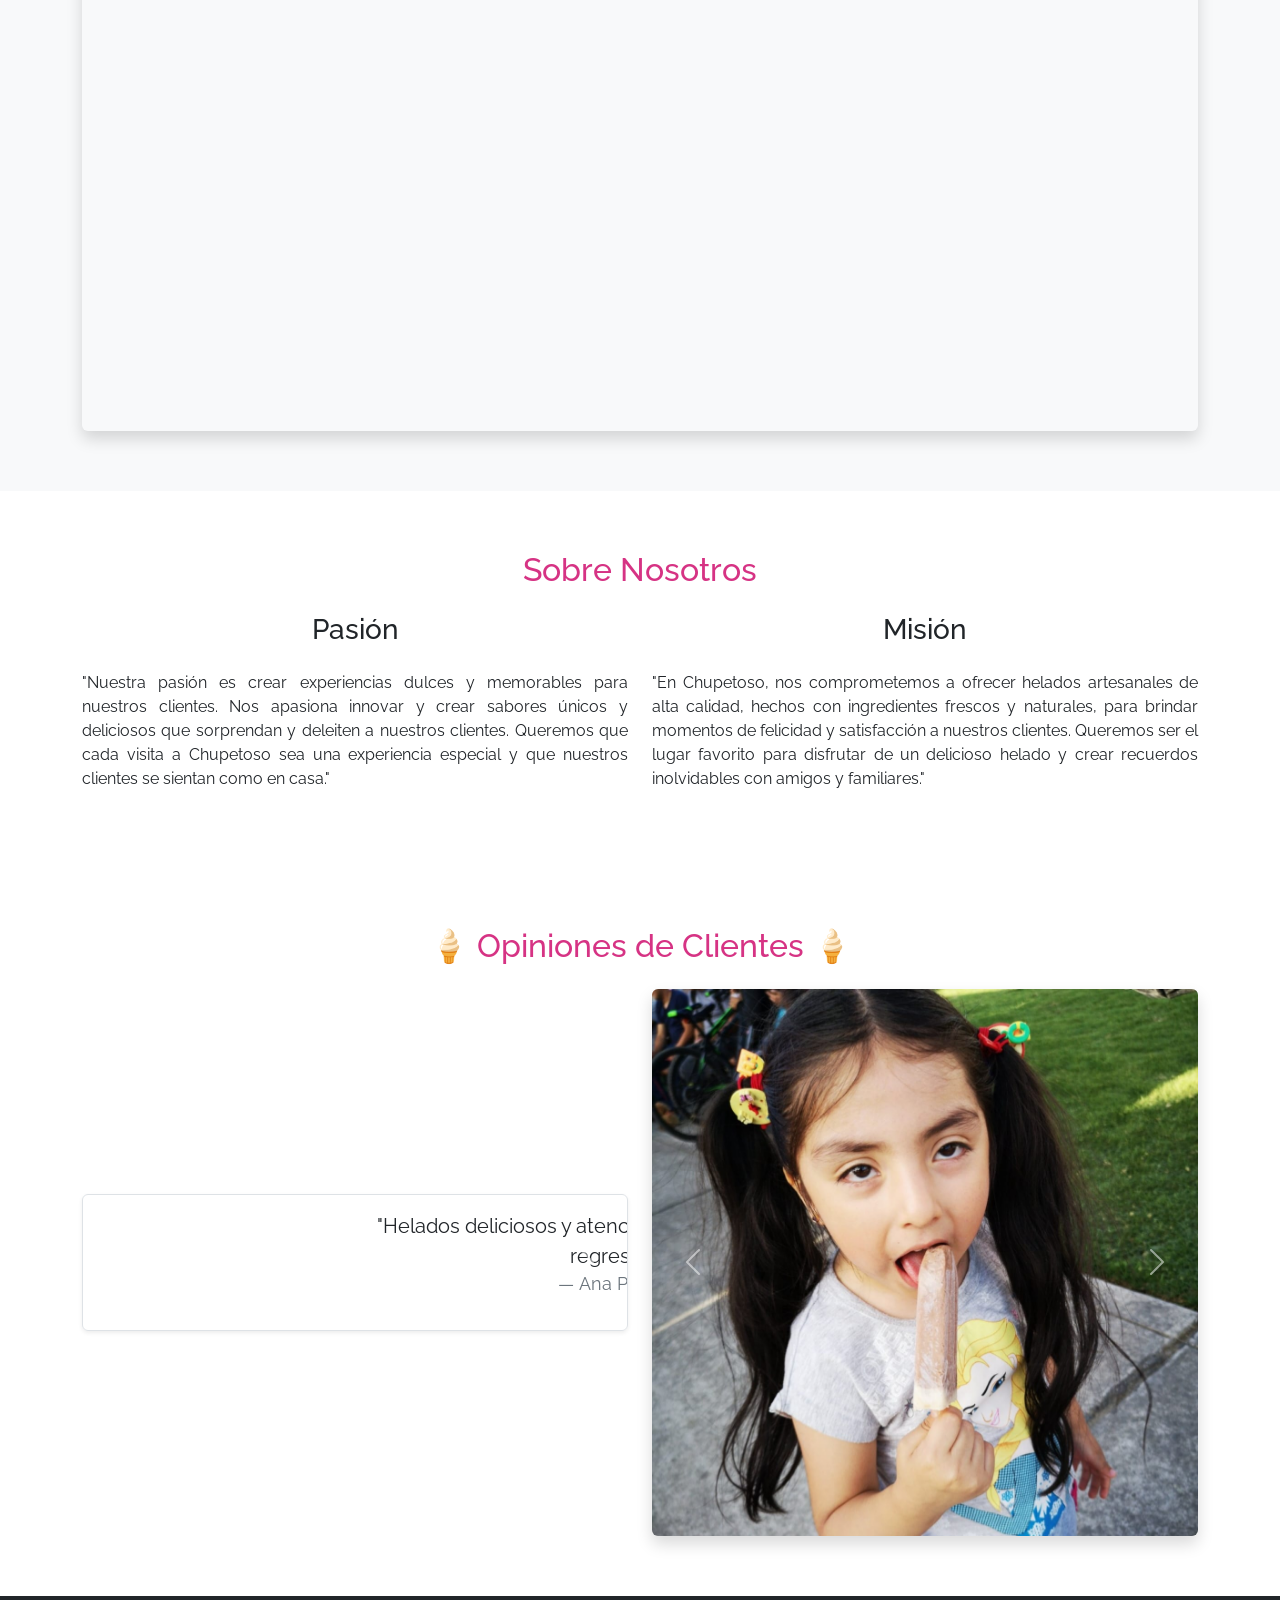
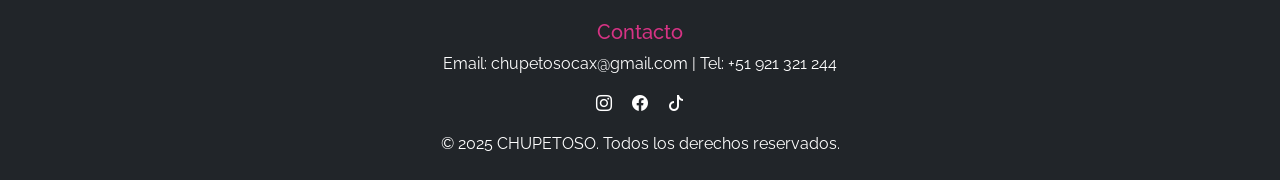
==== commit 20605a0e: "Update index.html" ====
--- a/index.html
+++ b/index.html
@@ -67,8 +67,8 @@
           <h1 class="display-4 fw-bold">Bienvenidos a Heladería <strong>CHUPETOSO!</strong></h1>
           <p class="lead">El chupete más sabroso de Cajamarca</p>
           <div class="d-flex justify-content-center">
-            <a href="tienda.html" class="btn btn-primary">Ver Productos</a>
-          </div>
+  <a href="tienda.html" class="btn btn-cta mt-3">Ver Productos</a>
+</div>
         </div>
         <div class="col-md-6 text-center">
           <img src="img/favicon.png" width="400" height="400" alt="Helado Chupetoso, sabor artesanal" class="img-fluid" data-aos="zoom-in" />
@@ -141,20 +141,20 @@
           <div class="carousel-inner text-center p-3 border rounded shadow-sm h-100 d-flex flex
 column justify-content-center"> 
             <div class="carousel-item active"> 
-              <blockquote class="blockquote"> 
-                <p class="text-center">"Helados deliciosos y atención excelente. ¡Siempre regreso!"</p> 
+              <blockquote class="blockquote text-center"> 
+                <p>"Helados deliciosos y atención excelente. ¡Siempre regreso!"</p> 
                 <footer class="blockquote-footer">Ana Pérez</footer> 
               </blockquote> 
             </div> 
             <div class="carousel-item"> 
-              <blockquote class="blockquote"> 
-                <p class="text-center">"Me encanta probar sus nuevos sabores en cada feria."</p> 
+              <blockquote class="blockquote text-center"> 
+                <p>"Me encanta probar sus nuevos sabores en cada feria."</p> 
                 <footer class="blockquote-footer">Luis G.</footer> 
               </blockquote> 
             </div> 
             <div class="carousel-item"> 
-              <blockquote class="blockquote"> 
-                <p class="text-center">"Cada sabor es una sorpresa, me llena de alegría"</p> 
+              <blockquote class="blockquote text-center"> 
+                <p>"Cada sabor es una sorpresa, me llena de alegría"</p> 
                 <footer class="blockquote-footer">María Z.</footer> 
               </blockquote> 
             </div> 
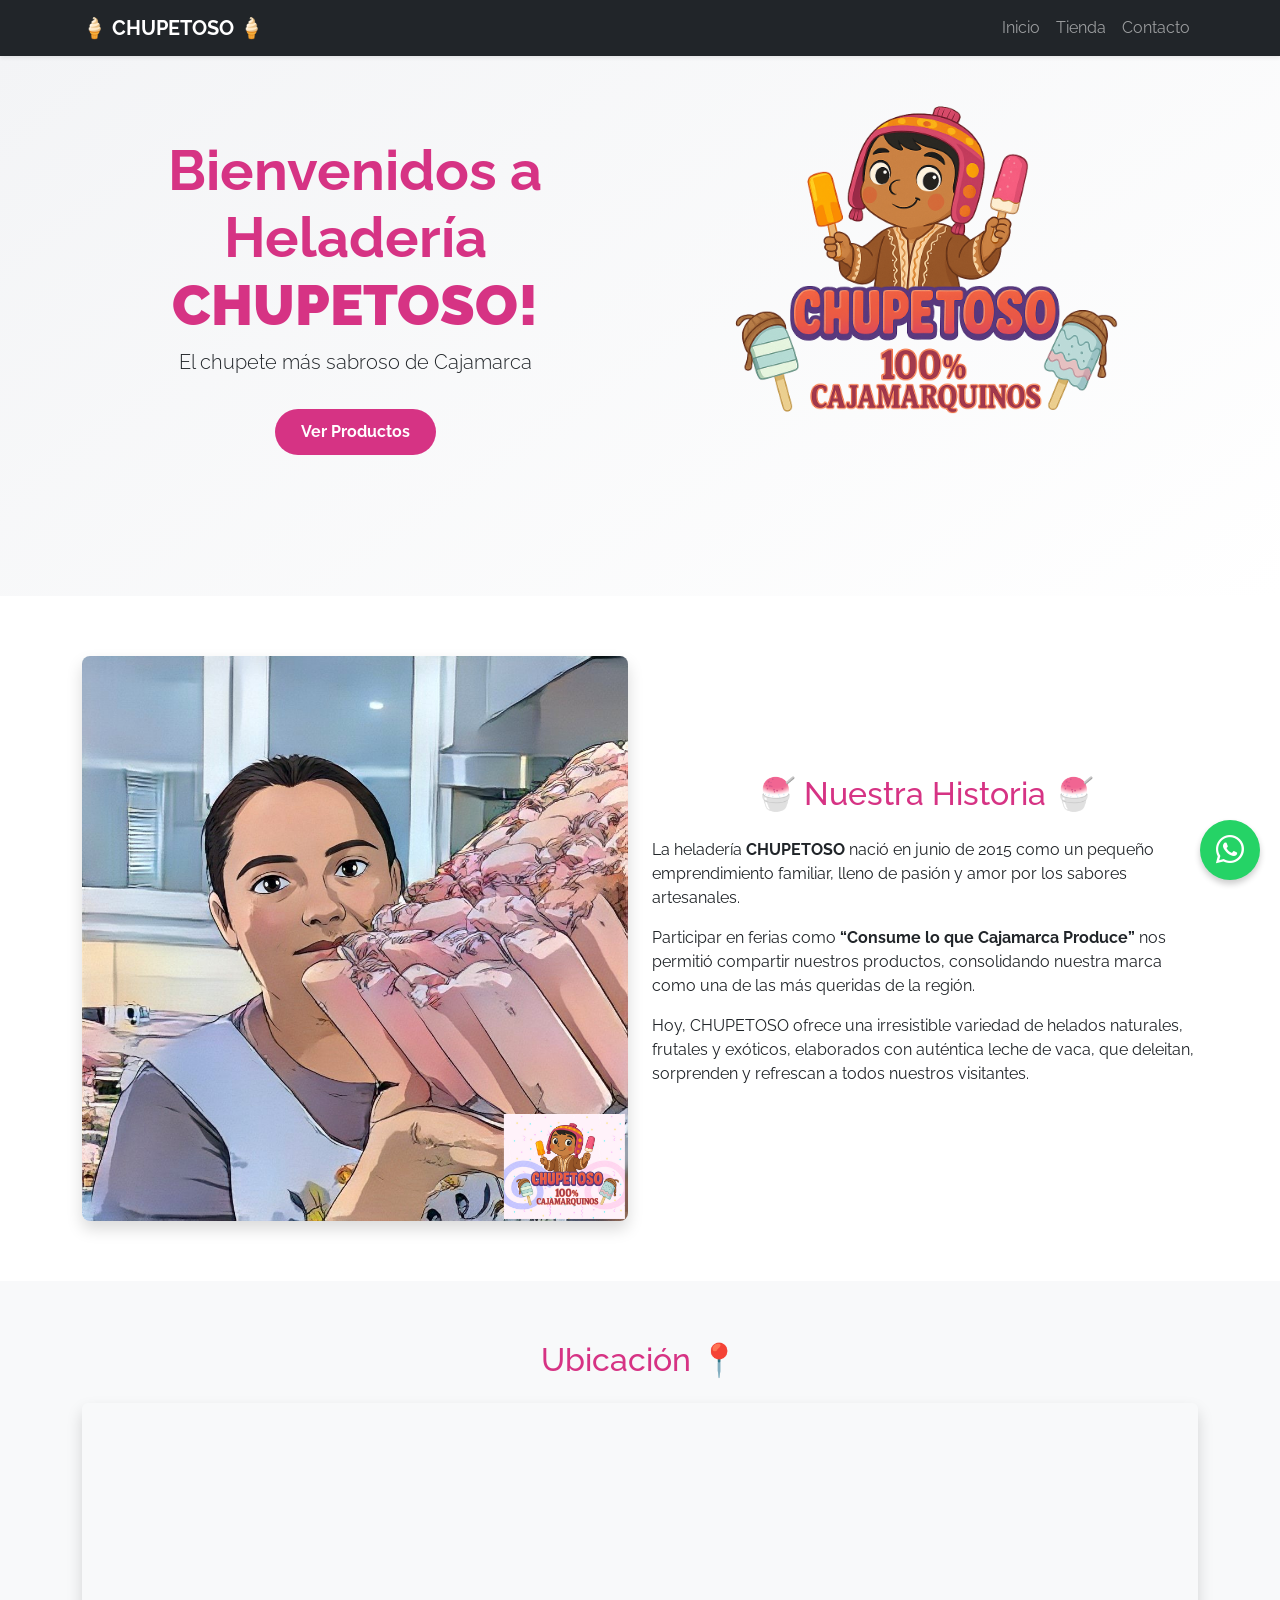
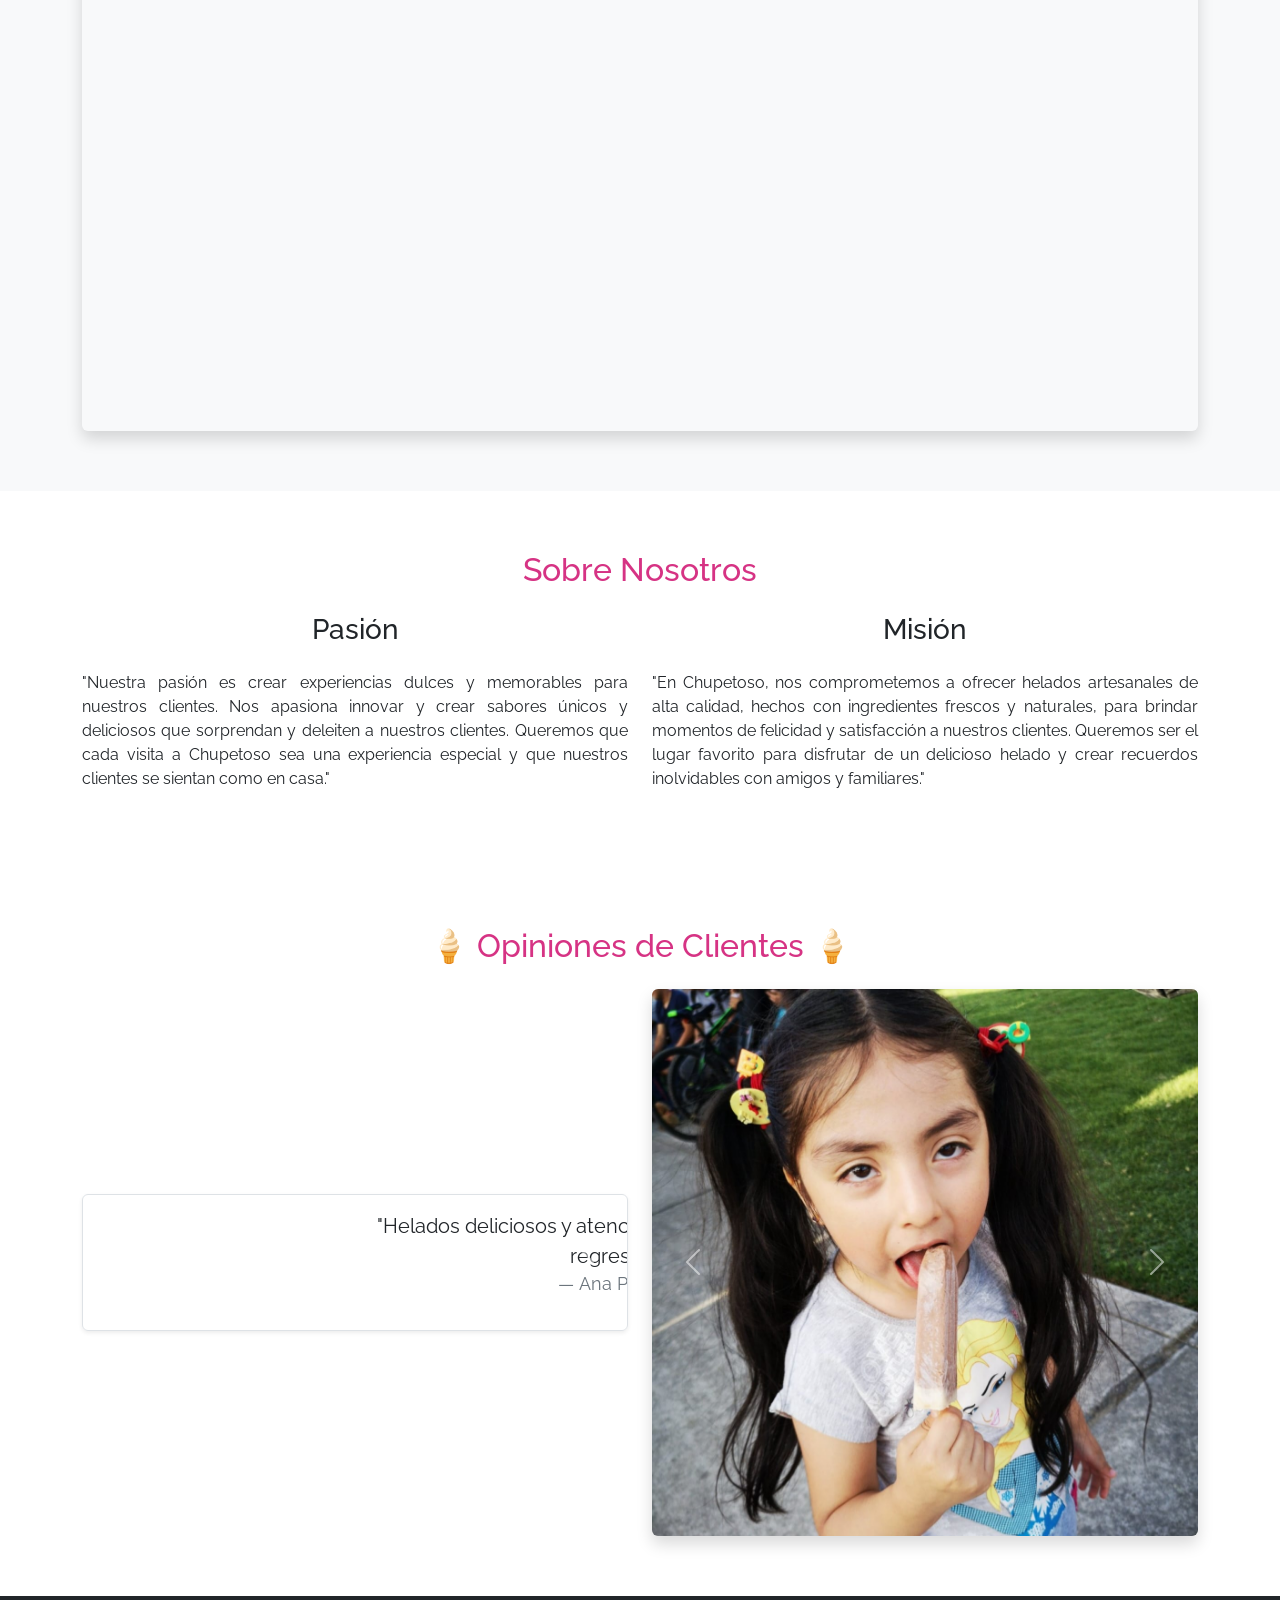
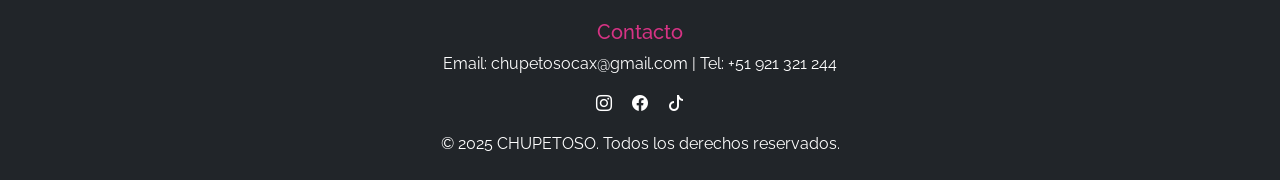
==== commit 02a14659: "Update index.html" ====
--- a/index.html
+++ b/index.html
@@ -64,8 +64,8 @@
     <div class="container" data-aos="fade-up">
       <div class="row align-items-center">
         <div class="col-md-6 text-center text-md-start">
-          <h1 class="display-4 fw-bold">Bienvenidos a Heladería <strong>CHUPETOSO!</strong></h1>
-          <p class="lead">El chupete más sabroso de Cajamarca</p>
+          <h1 class="display-4 fw-bold text-center">Bienvenidos a Heladería <strong>CHUPETOSO!</strong></h1>
+          <p class="lead text-center">El chupete más sabroso de Cajamarca</p>
           <div class="d-flex justify-content-center">
   <a href="tienda.html" class="btn btn-cta mt-3">Ver Productos</a>
 </div>
@@ -141,19 +141,19 @@
           <div class="carousel-inner text-center p-3 border rounded shadow-sm h-100 d-flex flex
 column justify-content-center"> 
             <div class="carousel-item active"> 
-              <blockquote class="blockquote text-center"> 
+              <blockquote class="blockquote"> 
                 <p>"Helados deliciosos y atención excelente. ¡Siempre regreso!"</p> 
                 <footer class="blockquote-footer">Ana Pérez</footer> 
               </blockquote> 
             </div> 
             <div class="carousel-item"> 
-              <blockquote class="blockquote text-center"> 
+              <blockquote class="blockquote"> 
                 <p>"Me encanta probar sus nuevos sabores en cada feria."</p> 
                 <footer class="blockquote-footer">Luis G.</footer> 
               </blockquote> 
             </div> 
             <div class="carousel-item"> 
-              <blockquote class="blockquote text-center"> 
+              <blockquote class="blockquote"> 
                 <p>"Cada sabor es una sorpresa, me llena de alegría"</p> 
                 <footer class="blockquote-footer">María Z.</footer> 
               </blockquote> 
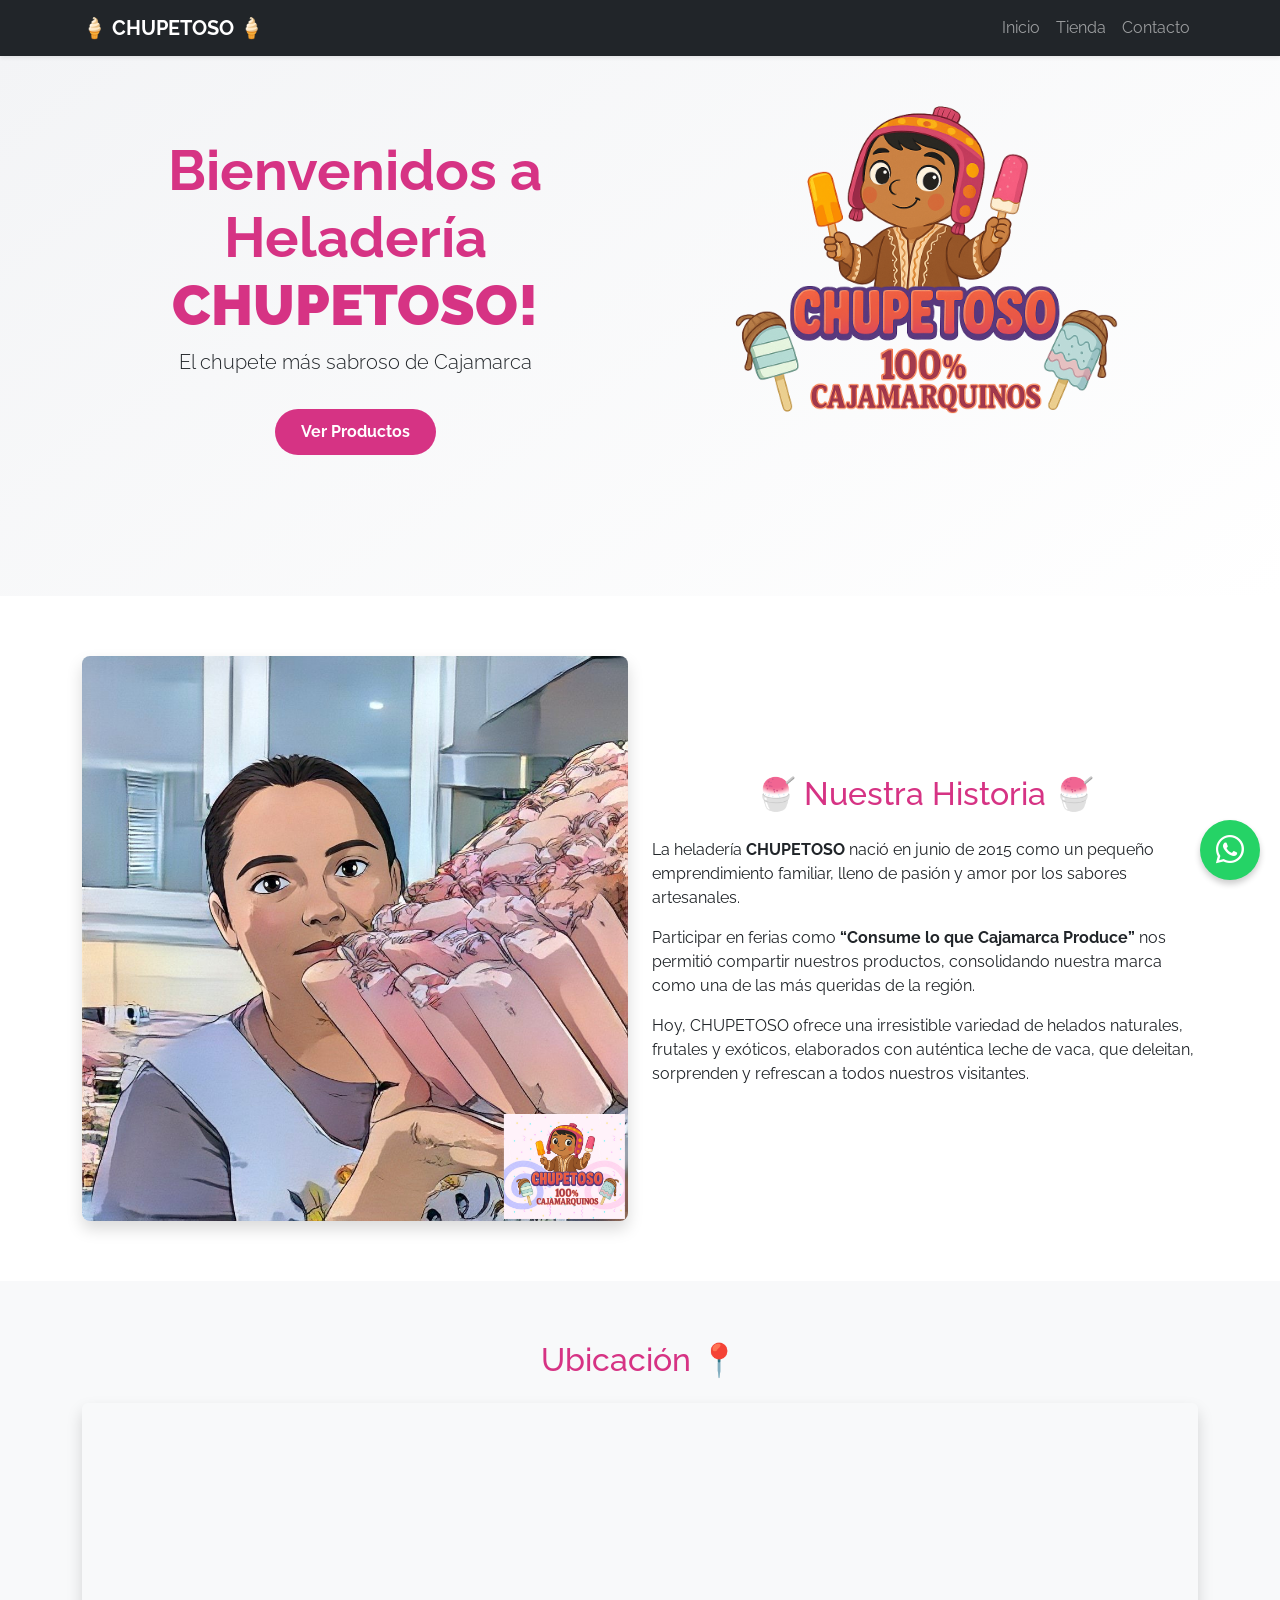
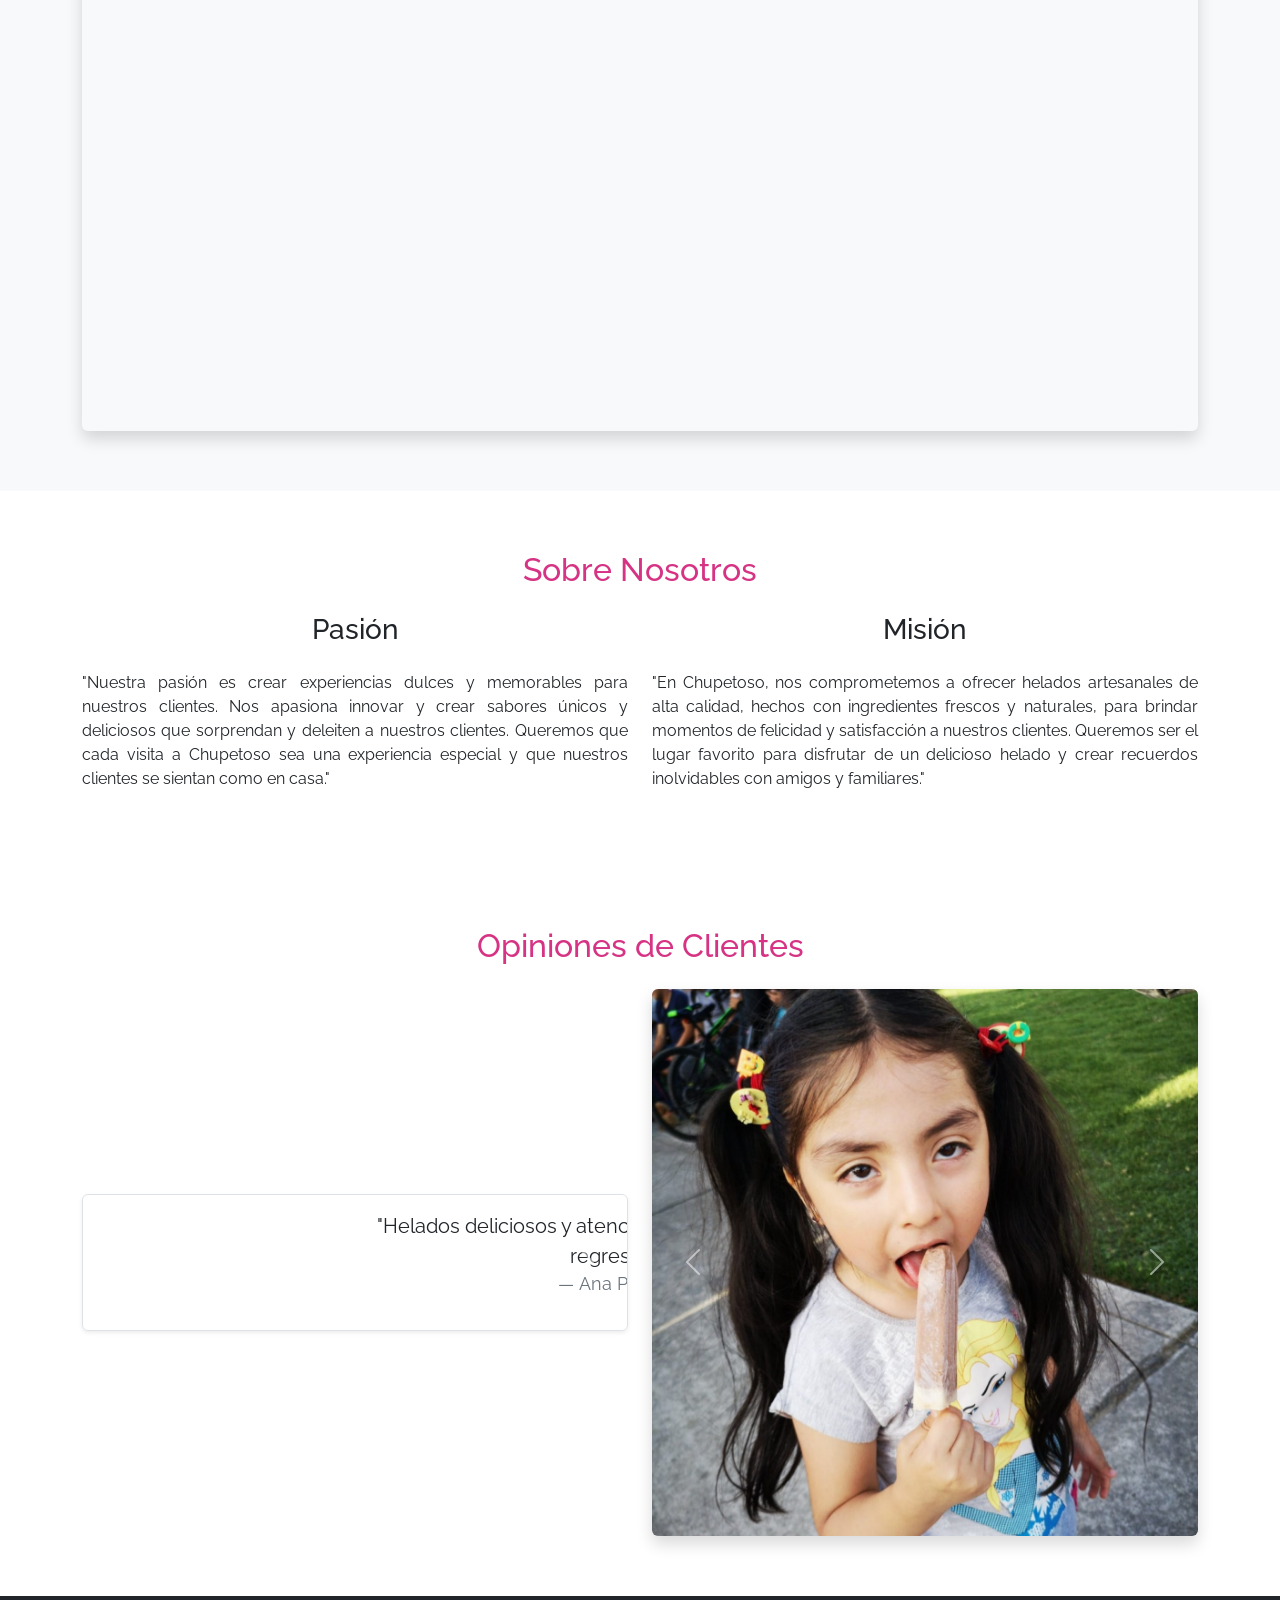
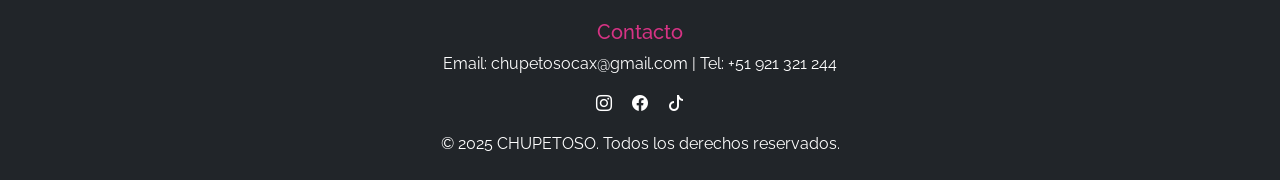
==== commit fa1bf9ea: "Update index.html" ====
--- a/index.html
+++ b/index.html
@@ -133,9 +133,9 @@
 
   <!-- Opiniones -->
   <section id="opiniones" data-aos="fade-up" aria-label="Opiniones de clientes">
-    <div class="container">
-      <h2 class="text-center mb-4">🍦 Opiniones de Clientes 🍦</h2>
-        <div class="row align-items-center"> 
+    <div class="container"> 
+    <h2 class="text-center mb-4">     Opiniones de Clientes     </h2> 
+    <div class="row align-items-center"> 
       <div class="col-md-6 mb-4 mb-md-0"> 
         <div id="carouselOpiniones" class="carousel slide h-100" data-bs-ride="carousel"> 
           <div class="carousel-inner text-center p-3 border rounded shadow-sm h-100 d-flex flex
@@ -151,7 +151,7 @@
                 <p>"Me encanta probar sus nuevos sabores en cada feria."</p> 
                 <footer class="blockquote-footer">Luis G.</footer> 
               </blockquote> 
-            </div> 
+            </div>
             <div class="carousel-item"> 
               <blockquote class="blockquote"> 
                 <p>"Cada sabor es una sorpresa, me llena de alegría"</p> 
@@ -196,8 +196,8 @@
           </button> 
         </div> 
       </div> 
-    </div>
-    </div>
+    </div> 
+  </div> 
   </section>
 
   <!-- WhatsApp -->
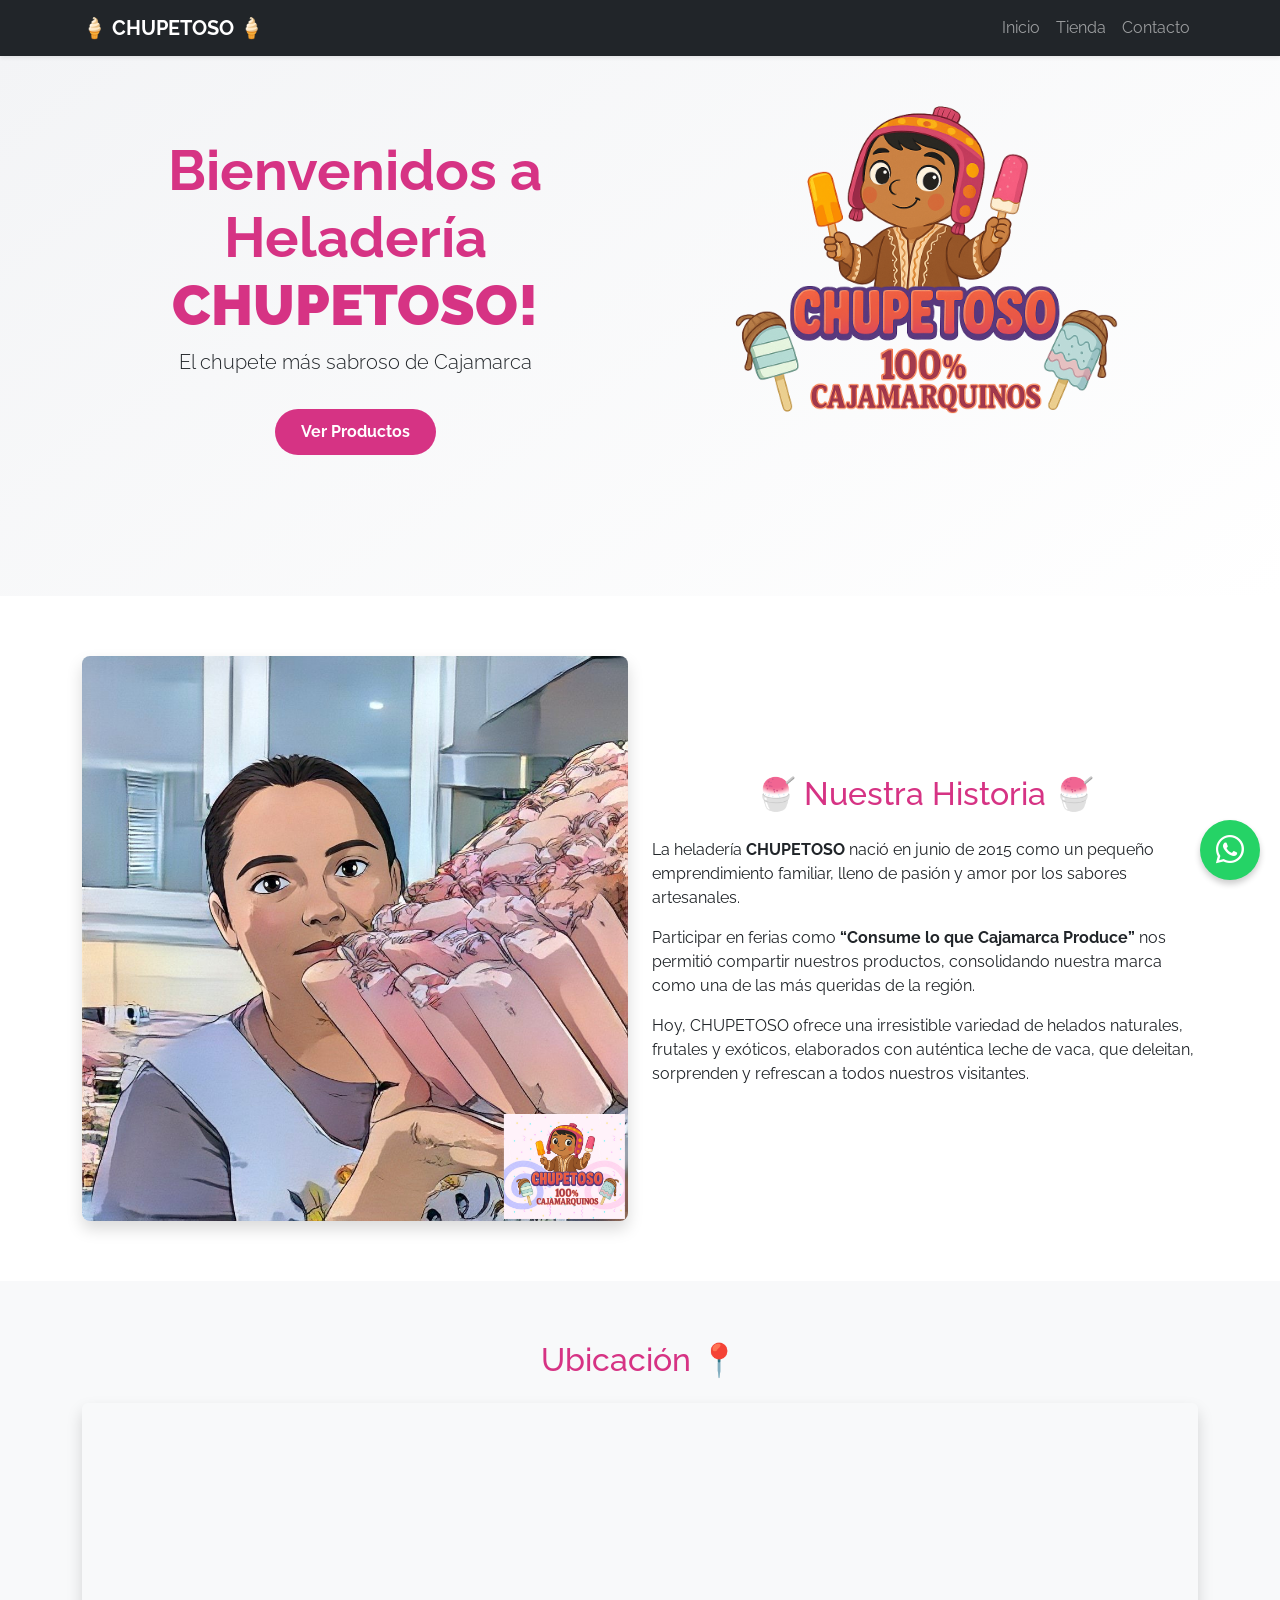
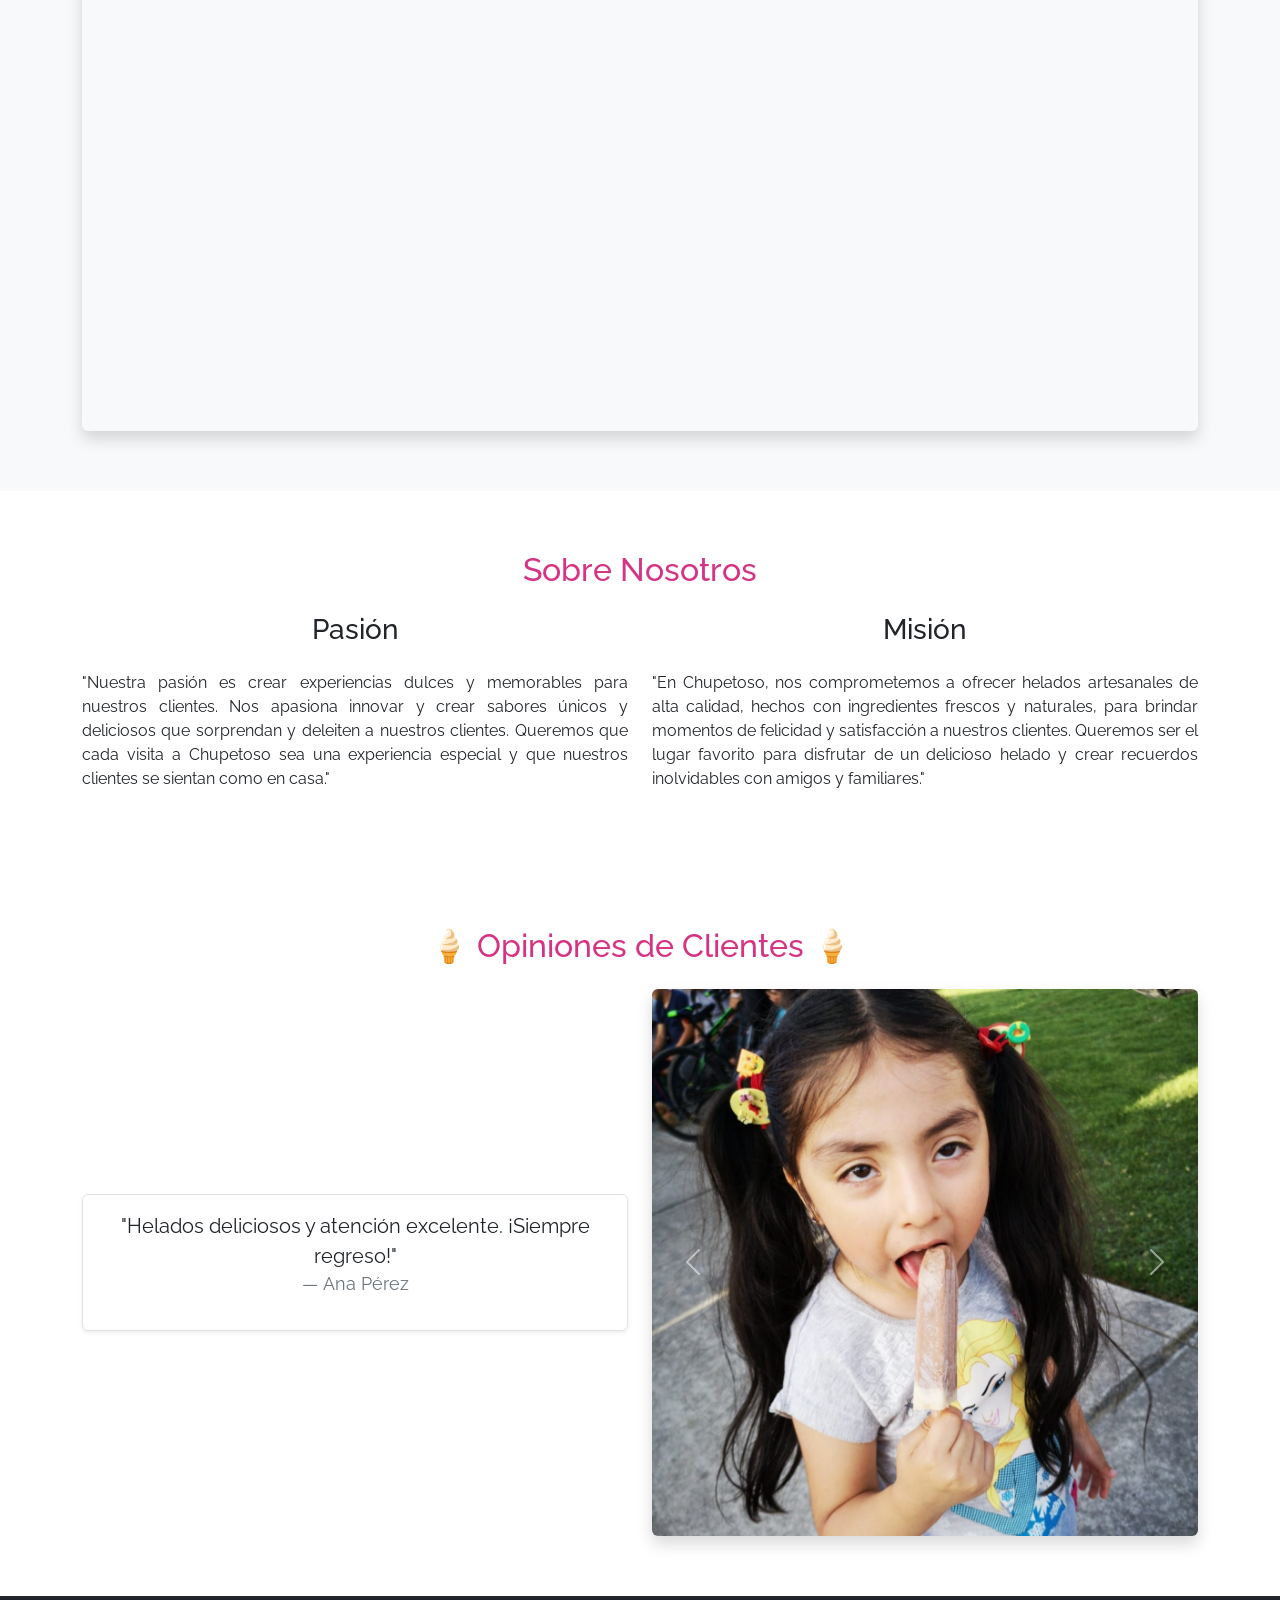
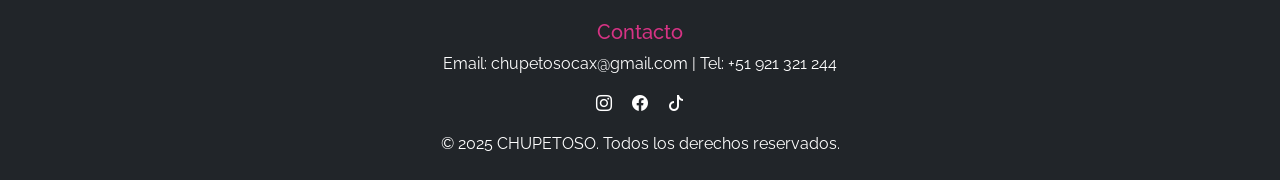
==== commit 480180a9: "Update index.html" ====
--- a/index.html
+++ b/index.html
@@ -133,24 +133,23 @@
 
   <!-- Opiniones -->
   <section id="opiniones" data-aos="fade-up" aria-label="Opiniones de clientes">
-    <div class="container"> 
-    <h2 class="text-center mb-4">     Opiniones de Clientes     </h2> 
-    <div class="row align-items-center"> 
-      <div class="col-md-6 mb-4 mb-md-0"> 
-        <div id="carouselOpiniones" class="carousel slide h-100" data-bs-ride="carousel"> 
-          <div class="carousel-inner text-center p-3 border rounded shadow-sm h-100 d-flex flex
-column justify-content-center"> 
-            <div class="carousel-item active"> 
-              <blockquote class="blockquote"> 
-                <p>"Helados deliciosos y atención excelente. ¡Siempre regreso!"</p> 
-                <footer class="blockquote-footer">Ana Pérez</footer> 
-              </blockquote> 
-            </div> 
-            <div class="carousel-item"> 
-              <blockquote class="blockquote"> 
-                <p>"Me encanta probar sus nuevos sabores en cada feria."</p> 
-                <footer class="blockquote-footer">Luis G.</footer> 
-              </blockquote> 
+    <div class="container">
+    <h2 class="text-center mb-4">🍦 Opiniones de Clientes 🍦</h2>
+    <div class="row align-items-center">
+      <div class="col-md-6 mb-4 mb-md-0">
+        <div id="carouselOpiniones" class="carousel slide h-100" data-bs-ride="carousel">
+          <div class="carousel-inner text-center p-3 border rounded shadow-sm h-100 d-flex flex-column justify-content-center">
+            <div class="carousel-item active">
+              <blockquote class="blockquote">
+                <p>"Helados deliciosos y atención excelente. ¡Siempre regreso!"</p>
+                <footer class="blockquote-footer">Ana Pérez</footer>
+              </blockquote>
+            </div>
+            <div class="carousel-item">
+              <blockquote class="blockquote">
+                <p>"Me encanta probar sus nuevos sabores en cada feria."</p>
+                <footer class="blockquote-footer">Luis G.</footer>
+              </blockquote>
             </div>
             <div class="carousel-item"> 
               <blockquote class="blockquote"> 
@@ -158,45 +157,40 @@
                 <footer class="blockquote-footer">María Z.</footer> 
               </blockquote> 
             </div> 
-          </div> 
-          <button class="carousel-control-prev" type="button" data-bs
-target="#carouselOpiniones" data-bs-slide="prev"> 
-            <span class="carousel-control-prev-icon" aria-hidden="true"></span> 
-          </button> 
-          <button class="carousel-control-next" type="button" data-bs
-target="#carouselOpiniones" data-bs-slide="next"> 
-            <span class="carousel-control-next-icon" aria-hidden="true"></span> 
-          </button> 
-        </div> 
-      </div> 
-      <div class="col-md-6"> 
-        <div id="carouselImagenes" class="carousel slide rounded overflow-hidden shadow" data
-bs-ride="carousel"> 
-          <div class="carousel-inner"> 
-            <div class="carousel-item active"> 
-              <img src="img/Cliente1.jpeg" class="d-block w-100" alt="Cliente 1"> 
-            </div> 
-            <div class="carousel-item"> 
-              <img src="img/Cliente2.jpeg" class="d-block w-100" alt="Cliente 2"> 
-            </div> 
-            <div class="carousel-item"> 
-              <img src="img/Cliente3.jpeg" class="d-block w-100" alt="Cliente 3"> 
-            </div> 
-            <div class="carousel-item"> 
-              <img src="img/Cliente4.jpeg" class="d-block w-100" alt="Cliente 4"> 
-            </div> 
-          </div> 
-          <button class="carousel-control-prev" type="button" data-bs
-target="#carouselImagenes" data-bs-slide="prev"> 
-            <span class="carousel-control-prev-icon" aria-hidden="true"></span> 
-          </button> 
-          <button class="carousel-control-next" type="button" data-bs
-target="#carouselImagenes" data-bs-slide="next"> 
-            <span class="carousel-control-next-icon" aria-hidden="true"></span> 
-          </button> 
-        </div> 
-      </div> 
-    </div> 
+          </div>
+          <button class="carousel-control-prev" type="button" data-bs-target="#carouselOpiniones" data-bs-slide="prev">
+            <span class="carousel-control-prev-icon" aria-hidden="true"></span>
+          </button>
+          <button class="carousel-control-next" type="button" data-bs-target="#carouselOpiniones" data-bs-slide="next">
+            <span class="carousel-control-next-icon" aria-hidden="true"></span>
+          </button>
+        </div>
+      </div>
+      <div class="col-md-6">
+        <div id="carouselImagenes" class="carousel slide rounded overflow-hidden shadow" data-bs-ride="carousel">
+          <div class="carousel-inner">
+            <div class="carousel-item active">
+              <img src="img/Cliente1.jpeg" class="d-block w-100" alt="Cliente 1">
+            </div>
+            <div class="carousel-item">
+              <img src="img/Cliente2.jpeg" class="d-block w-100" alt="Cliente 2">
+            </div>
+            <div class="carousel-item">
+              <img src="img/Cliente3.jpeg" class="d-block w-100" alt="Cliente 3">
+            </div>
+            <div class="carousel-item">
+              <img src="img/Cliente4.jpeg" class="d-block w-100" alt="Cliente 4">
+            </div>
+          </div>
+          <button class="carousel-control-prev" type="button" data-bs-target="#carouselImagenes" data-bs-slide="prev">
+            <span class="carousel-control-prev-icon" aria-hidden="true"></span>
+          </button>
+          <button class="carousel-control-next" type="button" data-bs-target="#carouselImagenes" data-bs-slide="next">
+            <span class="carousel-control-next-icon" aria-hidden="true"></span>
+          </button>
+        </div>
+      </div>
+    </div>
   </div> 
   </section>
 
